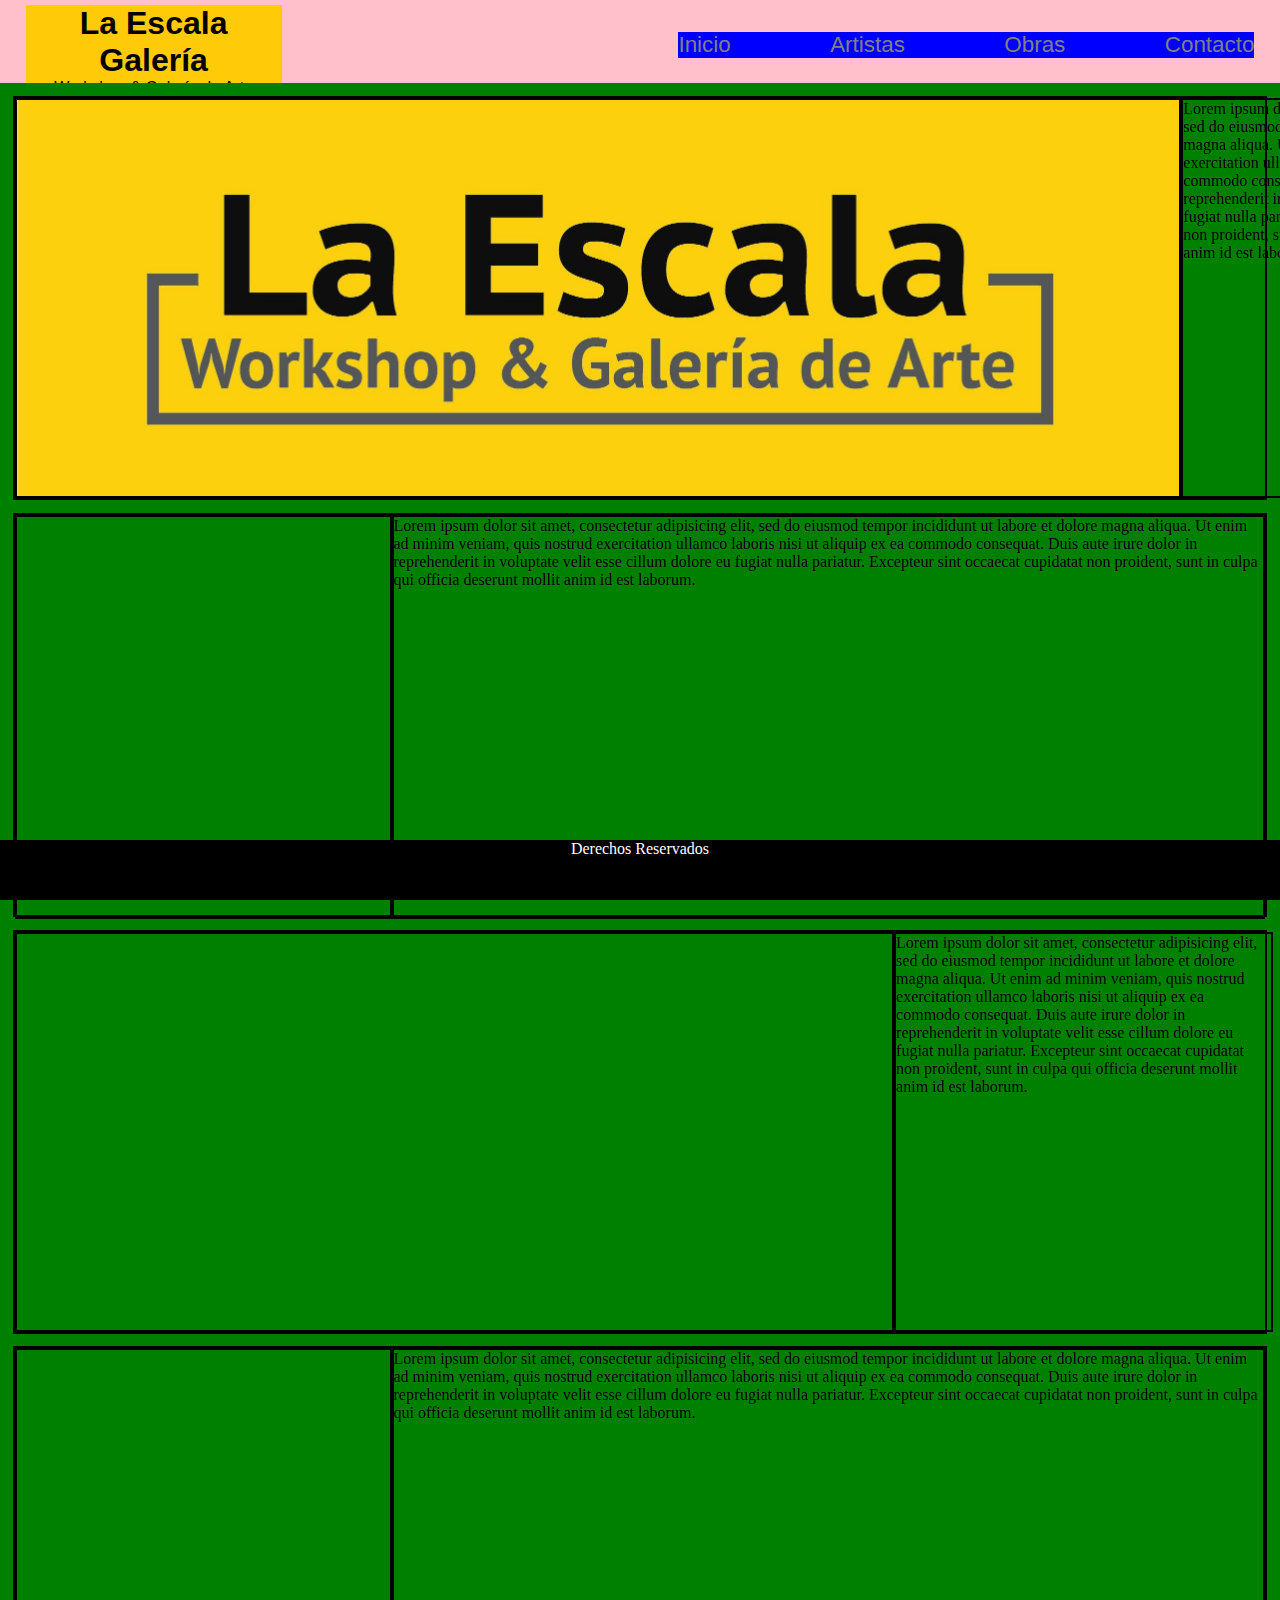
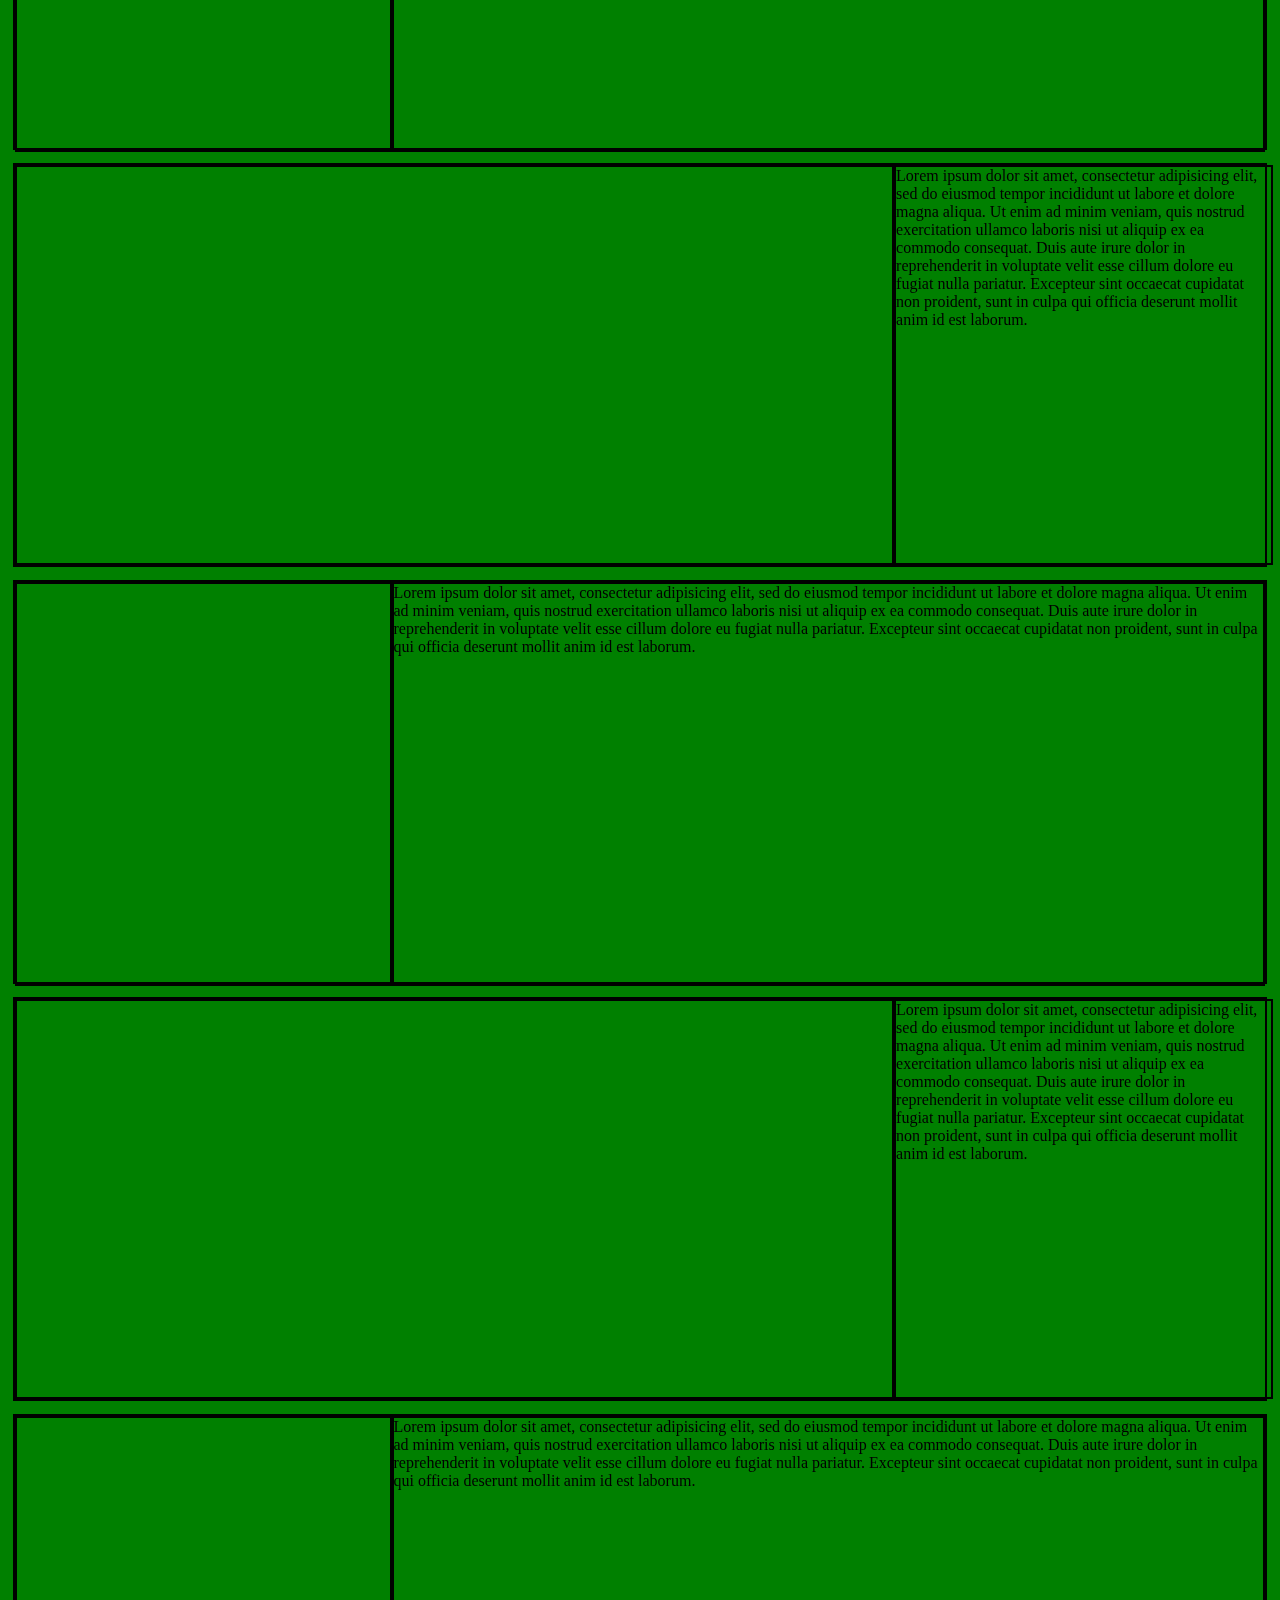
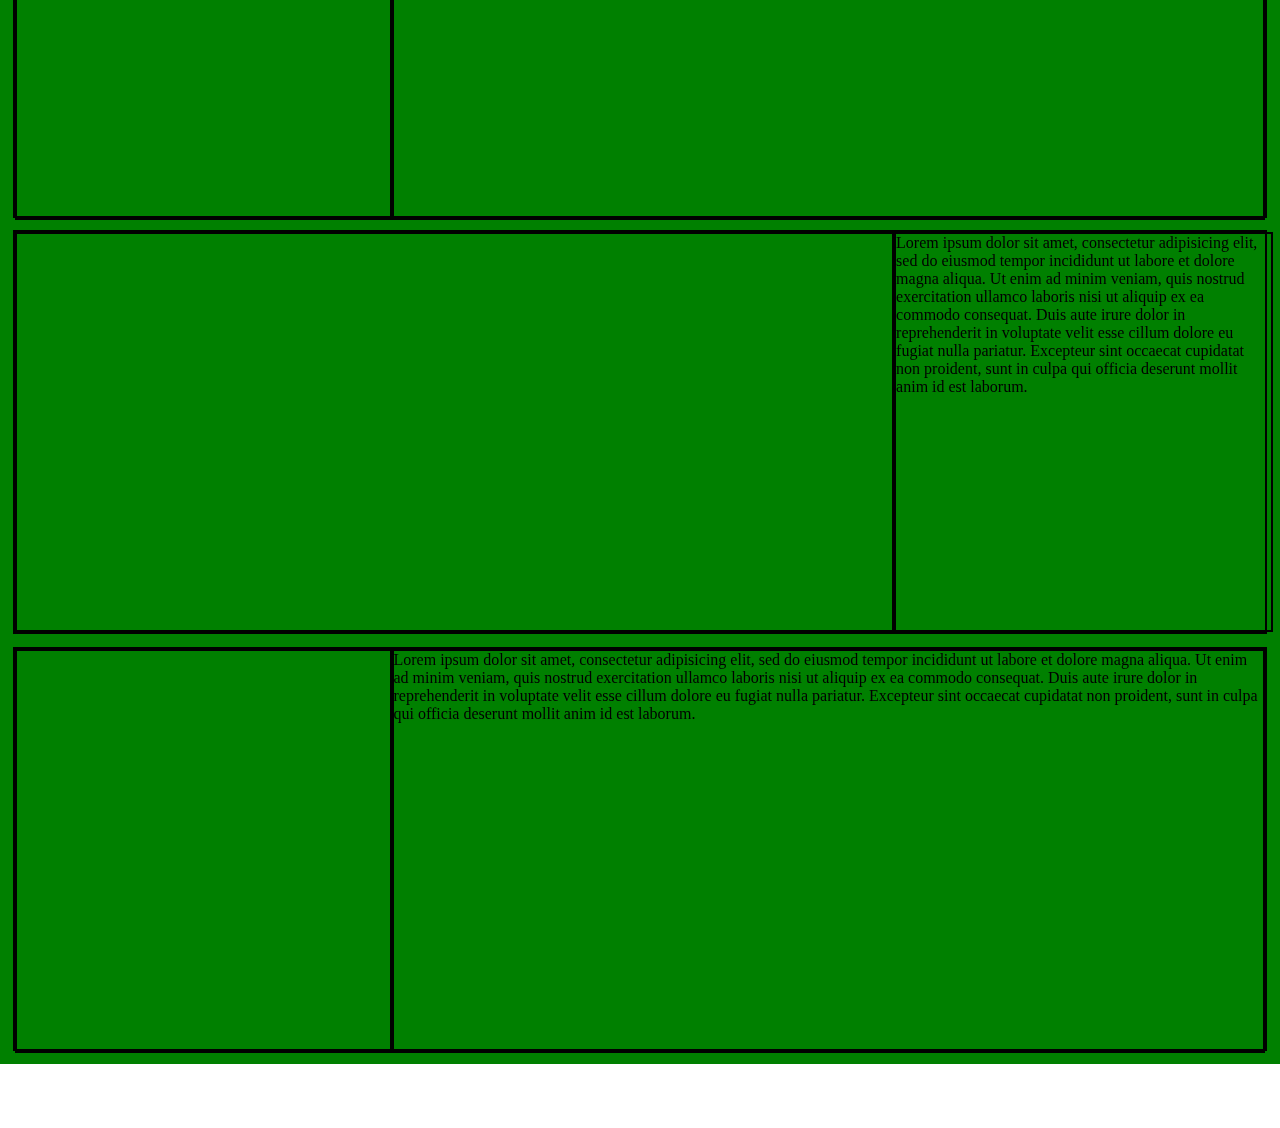
==== La Escala galeria de arte/artistas.html @ 4b953810 "adicionada carpeta comienzo del proyecto" ====
<!DOCTYPE html>
<html lang="en" dir="ltr">
  <head>
    <meta charset="utf-8">
    <title>La Escala- Artistas</title>
    <link rel="stylesheet" href="css/artistas.css">
  </head>
  <body>
    <header>
      <div class="laescala">
        <h1> La Escala<br>
        Galería <br></h1>
        <p>Workshop & Galería de Arte</p>
      </div>
      <div class="paginas">
        <a href="index.html">Inicio</a>
        <a href="artistas.html">Artistas</a>
        <a href="obras.html">Obras</a>
        <a href="contacto.html">Contacto</a>
      </div>
    </header>
    <section>

      <div class="artista1">
        <div class="fotoartista1"=""><img src="../La Escala galeria de arte/img/logo.jpg" alt=""></div>
        <div class="resena1">Lorem ipsum dolor sit amet, consectetur adipisicing elit, sed do eiusmod tempor incididunt ut labore et dolore magna aliqua. Ut enim ad minim veniam, quis nostrud exercitation ullamco laboris nisi ut aliquip ex ea commodo consequat. Duis aute irure dolor in reprehenderit in voluptate velit esse cillum dolore eu fugiat nulla pariatur. Excepteur sint occaecat cupidatat non proident, sunt in culpa qui officia deserunt mollit anim id est laborum.</div>

      </div>
      <div class="artista2">
        <div class="fotoartista2"=""><img src="../img/fotojaime.jpg" alt=""></div>
        <div class="resena2">Lorem ipsum dolor sit amet, consectetur adipisicing elit, sed do eiusmod tempor incididunt ut labore et dolore magna aliqua. Ut enim ad minim veniam, quis nostrud exercitation ullamco laboris nisi ut aliquip ex ea commodo consequat. Duis aute irure dolor in reprehenderit in voluptate velit esse cillum dolore eu fugiat nulla pariatur. Excepteur sint occaecat cupidatat non proident, sunt in culpa qui officia deserunt mollit anim id est laborum.</div>
      </div>
      <div class="artista3">
        <div class="fotoartista3"=""><img src="../img/fotojaime.jpg" alt=""></div>
        <div class="resena3">Lorem ipsum dolor sit amet, consectetur adipisicing elit, sed do eiusmod tempor incididunt ut labore et dolore magna aliqua. Ut enim ad minim veniam, quis nostrud exercitation ullamco laboris nisi ut aliquip ex ea commodo consequat. Duis aute irure dolor in reprehenderit in voluptate velit esse cillum dolore eu fugiat nulla pariatur. Excepteur sint occaecat cupidatat non proident, sunt in culpa qui officia deserunt mollit anim id est laborum.</div>
      </div>
      <div class="artista4">
        <div class="fotoartista4"=""><img src="../img/fotojaime.jpg" alt=""></div>
        <div class="resena4">Lorem ipsum dolor sit amet, consectetur adipisicing elit, sed do eiusmod tempor incididunt ut labore et dolore magna aliqua. Ut enim ad minim veniam, quis nostrud exercitation ullamco laboris nisi ut aliquip ex ea commodo consequat. Duis aute irure dolor in reprehenderit in voluptate velit esse cillum dolore eu fugiat nulla pariatur. Excepteur sint occaecat cupidatat non proident, sunt in culpa qui officia deserunt mollit anim id est laborum.</div>
      </div>
      <div class="artista5">
        <div class="fotoartista5"=""><img src="../img/fotojaime.jpg" alt=""></div>
        <div class="resena5">Lorem ipsum dolor sit amet, consectetur adipisicing elit, sed do eiusmod tempor incididunt ut labore et dolore magna aliqua. Ut enim ad minim veniam, quis nostrud exercitation ullamco laboris nisi ut aliquip ex ea commodo consequat. Duis aute irure dolor in reprehenderit in voluptate velit esse cillum dolore eu fugiat nulla pariatur. Excepteur sint occaecat cupidatat non proident, sunt in culpa qui officia deserunt mollit anim id est laborum.</div>
      </div>
      <div class="artista6">
        <div class="fotoartista6"=""><img src="../img/fotojaime.jpg" alt=""></div>
        <div class="resena6">Lorem ipsum dolor sit amet, consectetur adipisicing elit, sed do eiusmod tempor incididunt ut labore et dolore magna aliqua. Ut enim ad minim veniam, quis nostrud exercitation ullamco laboris nisi ut aliquip ex ea commodo consequat. Duis aute irure dolor in reprehenderit in voluptate velit esse cillum dolore eu fugiat nulla pariatur. Excepteur sint occaecat cupidatat non proident, sunt in culpa qui officia deserunt mollit anim id est laborum.</div>
      </div>
      <div class="artista7">
        <div class="fotoartista7"=""><img src="../img/fotojaime.jpg" alt=""></div>
        <div class="resena7">Lorem ipsum dolor sit amet, consectetur adipisicing elit, sed do eiusmod tempor incididunt ut labore et dolore magna aliqua. Ut enim ad minim veniam, quis nostrud exercitation ullamco laboris nisi ut aliquip ex ea commodo consequat. Duis aute irure dolor in reprehenderit in voluptate velit esse cillum dolore eu fugiat nulla pariatur. Excepteur sint occaecat cupidatat non proident, sunt in culpa qui officia deserunt mollit anim id est laborum.</div>
      </div>
      <div class="artista8">
        <div class="fotoartista8"=""><img src="../img/fotojaime.jpg" alt=""></div>
        <div class="resena8">Lorem ipsum dolor sit amet, consectetur adipisicing elit, sed do eiusmod tempor incididunt ut labore et dolore magna aliqua. Ut enim ad minim veniam, quis nostrud exercitation ullamco laboris nisi ut aliquip ex ea commodo consequat. Duis aute irure dolor in reprehenderit in voluptate velit esse cillum dolore eu fugiat nulla pariatur. Excepteur sint occaecat cupidatat non proident, sunt in culpa qui officia deserunt mollit anim id est laborum.</div>
      </div>
      <div class="artista9">
        <div class="fotoartista9"=""><img src="../img/fotojaime.jpg" alt=""></div>
        <div class="resena9">Lorem ipsum dolor sit amet, consectetur adipisicing elit, sed do eiusmod tempor incididunt ut labore et dolore magna aliqua. Ut enim ad minim veniam, quis nostrud exercitation ullamco laboris nisi ut aliquip ex ea commodo consequat. Duis aute irure dolor in reprehenderit in voluptate velit esse cillum dolore eu fugiat nulla pariatur. Excepteur sint occaecat cupidatat non proident, sunt in culpa qui officia deserunt mollit anim id est laborum.</div>
      </div>
      <div class="artista10">
        <div class="fotoartista10"=""><img src="../img/fotojaime.jpg" alt=""></div>
        <div class="resena10">Lorem ipsum dolor sit amet, consectetur adipisicing elit, sed do eiusmod tempor incididunt ut labore et dolore magna aliqua. Ut enim ad minim veniam, quis nostrud exercitation ullamco laboris nisi ut aliquip ex ea commodo consequat. Duis aute irure dolor in reprehenderit in voluptate velit esse cillum dolore eu fugiat nulla pariatur. Excepteur sint occaecat cupidatat non proident, sunt in culpa qui officia deserunt mollit anim id est laborum.</div>
      </div>

    </section>
    <footer>Derechos Reservados</footer>

  </body>
</html>
---- La Escala galeria de arte/css/artistas.css ----
*{
  margin: 0;
}
body{
  height: 100%;
  width: 100%;
  display: block;
  position: relative;

  display: flex;
  flex: 0 1 100%;
}
header{
  background: pink;
  position: fixed;
  top: 0;
  left: 0;
  width: 100%;
  height: 12%;
  display: flex;
}
.laescala{
font-family: helvetica;
position: absolute;
display: flex;
flex-direction: column;
width: 20%;
top: 5%;
left: 2%;
text-align: center;
justify-content: center;
background-color: #FFCA08;
}
.paginas{
font-family: helvetica;
width: 45%;
position: absolute;
right: 2%;
top: 30%;
display: flex;
margin: auto;
background-color: blue;
justify-content: space-between;

}
.paginas a{
  text-decoration:none;
  color: grey;
  font-size: 140%;
  display: flex;
}
section{
  margin-top: 6.5%;
  margin-bottom: 5%;
  background: green;
  height: 100%;
  width: 100%;
  position: relative;
}
.artista1, .artista3, .artista5, .artista7, .artista9,{
  display: flex;
  height: 100%;
  flex-direction: column;

}
.artista1 .fotoartista1,.artista3 .fotoartista3,.artista5 .fotoartista5,.artista7 .fotoartista7,.artista9 .fotoartista9{
  height: 99%;
  display: flex;
  margin: 0px;
  justify-content: center;
  position: relative;
  flex: 0 0 70%;

}
.artista1 .resena1,.artista3 .resena3,.artista5 .resena5,.artista7 .resena7,.artista9 .resena9{
  flex-basis: 30%;
  height: 99%;
  display: flex;
  margin: 0;
  justify-content: center;
  flex: 0 0 30%;
}
.artista2, .artista4, .artista6, .artista8, .artista10,{
  display: flex;
  width: 97.5%;
}
.artista2 .fotoartista2,.artista4 .fotoartista4,.artista6 .fotoartista6,.artista8 .fotoartista8,.artista10 .fotoartista10{
  flex-basis: 30%;
  display: flex;
  margin: 0px;
}
.artista2 .resena2,.artista4 .resena4,.artista6 .resena6,.artista8 .resena8,.artista10 .resena10{
  flex-basis: 70%;
  display: flex;
  margin: 0;
}
section div{
  display: flex;
  flex-basis: 0%;
  margin: 1%;
  flex-shrink: 1;
  height: 400px;
  border: 2px solid black;
}
.fotoartista1 img{
  height: 100%;
  flex-direction: column;
  display: flex;

}

footer{
	background-color: black;
	position: fixed;
	bottom: 0;
	display: inline-block;
	text-align: center;
	width: 100%;
	height: 60px;
	color: white;
}
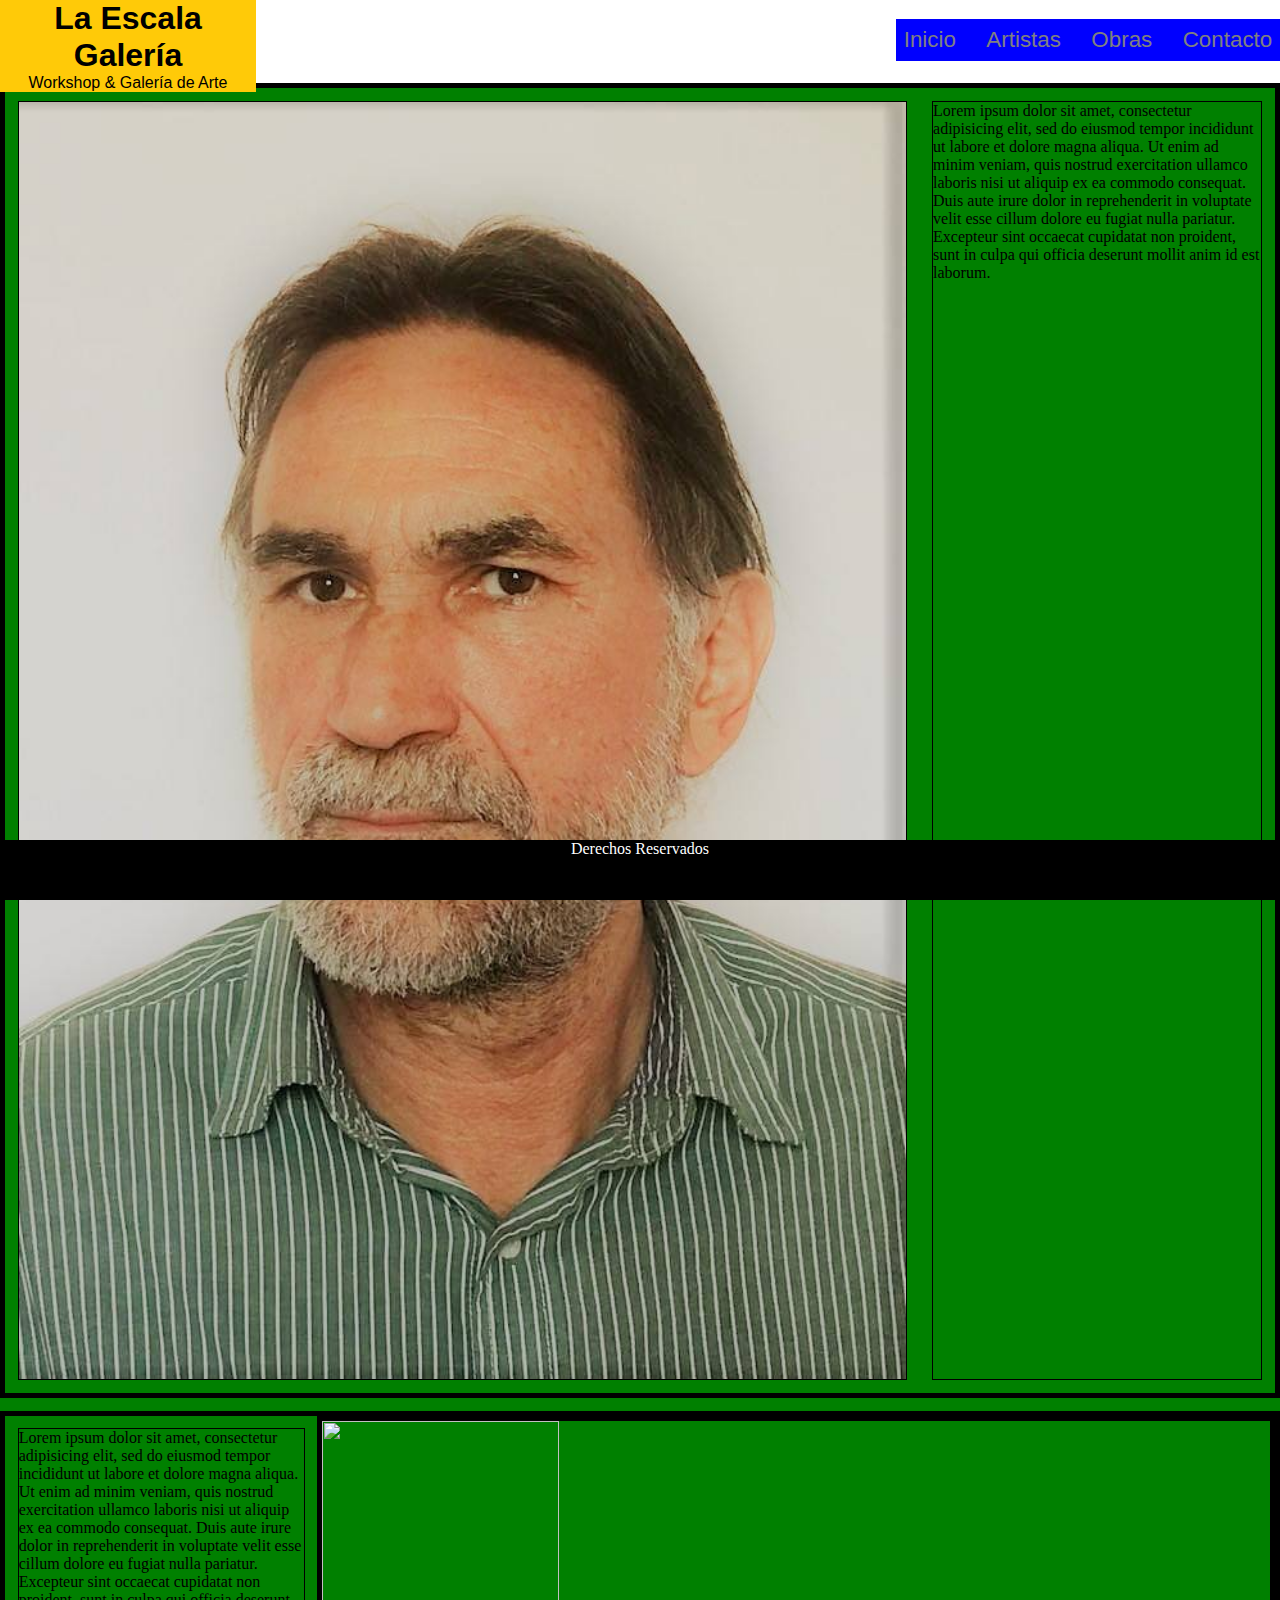
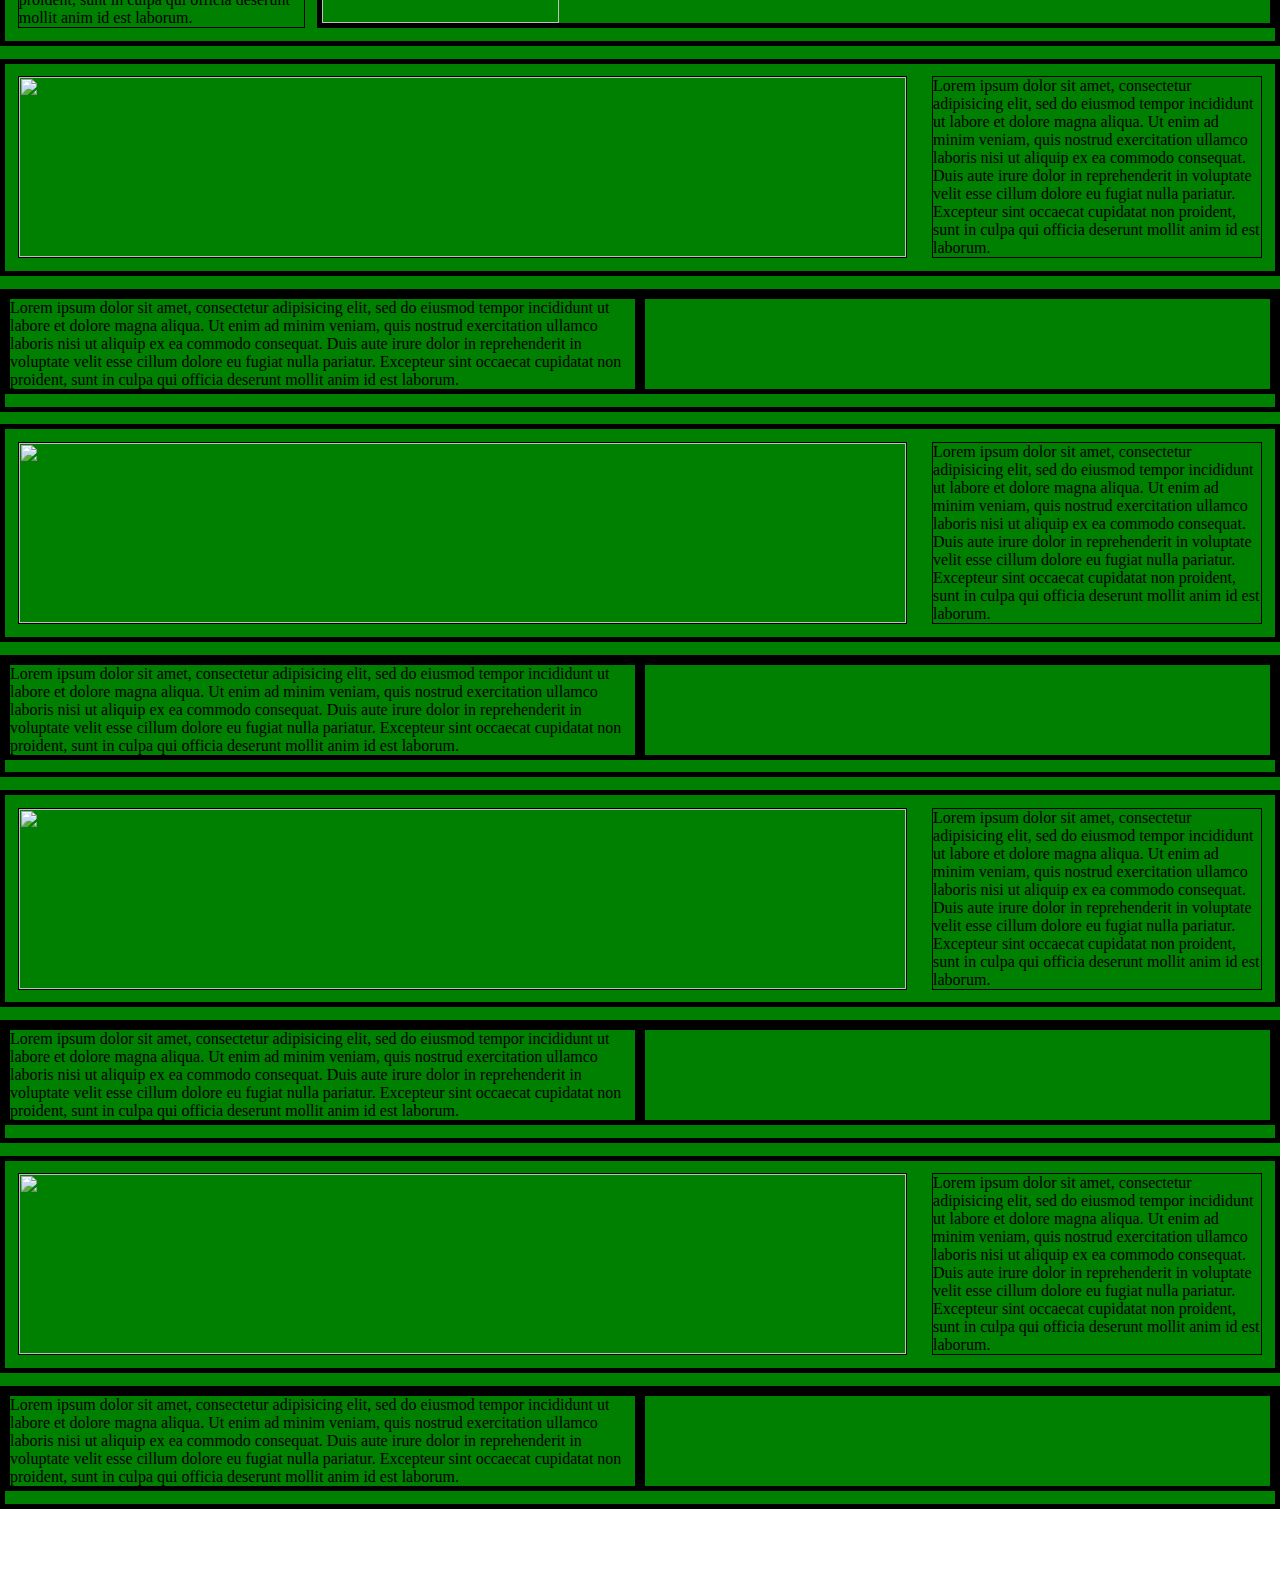
==== commit fcfc0c80: "avance, creación página artistas, falta configurar imágenes para que no hagan crecer el contenedor." ====
--- a/La Escala galeria de arte/artistas.html
+++ b/La Escala galeria de arte/artistas.html
@@ -22,46 +22,46 @@
     <section>
 
       <div class="artista1">
-        <div class="fotoartista1"=""><img src="../La Escala galeria de arte/img/logo.jpg" alt=""></div>
+        <div class="fotoartista1"=""><img src="../La Escala galeria de arte/img/fotojaime.jpg" alt=""></div>
         <div class="resena1">Lorem ipsum dolor sit amet, consectetur adipisicing elit, sed do eiusmod tempor incididunt ut labore et dolore magna aliqua. Ut enim ad minim veniam, quis nostrud exercitation ullamco laboris nisi ut aliquip ex ea commodo consequat. Duis aute irure dolor in reprehenderit in voluptate velit esse cillum dolore eu fugiat nulla pariatur. Excepteur sint occaecat cupidatat non proident, sunt in culpa qui officia deserunt mollit anim id est laborum.</div>
-
       </div>
       <div class="artista2">
+        <div class="resena2">Lorem ipsum dolor sit amet, consectetur adipisicing elit, sed do eiusmod tempor incididunt ut labore et dolore magna aliqua. Ut enim ad minim veniam, quis nostrud exercitation ullamco laboris nisi ut aliquip ex ea commodo consequat. Duis aute irure dolor in reprehenderit in voluptate velit esse cillum dolore eu fugiat nulla pariatur. Excepteur sint occaecat cupidatat non proident, sunt in culpa qui officia deserunt mollit anim id est laborum.</div>
         <div class="fotoartista2"=""><img src="../img/fotojaime.jpg" alt=""></div>
-        <div class="resena2">Lorem ipsum dolor sit amet, consectetur adipisicing elit, sed do eiusmod tempor incididunt ut labore et dolore magna aliqua. Ut enim ad minim veniam, quis nostrud exercitation ullamco laboris nisi ut aliquip ex ea commodo consequat. Duis aute irure dolor in reprehenderit in voluptate velit esse cillum dolore eu fugiat nulla pariatur. Excepteur sint occaecat cupidatat non proident, sunt in culpa qui officia deserunt mollit anim id est laborum.</div>
       </div>
       <div class="artista3">
         <div class="fotoartista3"=""><img src="../img/fotojaime.jpg" alt=""></div>
         <div class="resena3">Lorem ipsum dolor sit amet, consectetur adipisicing elit, sed do eiusmod tempor incididunt ut labore et dolore magna aliqua. Ut enim ad minim veniam, quis nostrud exercitation ullamco laboris nisi ut aliquip ex ea commodo consequat. Duis aute irure dolor in reprehenderit in voluptate velit esse cillum dolore eu fugiat nulla pariatur. Excepteur sint occaecat cupidatat non proident, sunt in culpa qui officia deserunt mollit anim id est laborum.</div>
       </div>
       <div class="artista4">
-        <div class="fotoartista4"=""><img src="../img/fotojaime.jpg" alt=""></div>
-        <div class="resena4">Lorem ipsum dolor sit amet, consectetur adipisicing elit, sed do eiusmod tempor incididunt ut labore et dolore magna aliqua. Ut enim ad minim veniam, quis nostrud exercitation ullamco laboris nisi ut aliquip ex ea commodo consequat. Duis aute irure dolor in reprehenderit in voluptate velit esse cillum dolore eu fugiat nulla pariatur. Excepteur sint occaecat cupidatat non proident, sunt in culpa qui officia deserunt mollit anim id est laborum.</div>
+        <div class="resena2">Lorem ipsum dolor sit amet, consectetur adipisicing elit, sed do eiusmod tempor incididunt ut labore et dolore magna aliqua. Ut enim ad minim veniam, quis nostrud exercitation ullamco laboris nisi ut aliquip ex ea commodo consequat. Duis aute irure dolor in reprehenderit in voluptate velit esse cillum dolore eu fugiat nulla pariatur. Excepteur sint occaecat cupidatat non proident, sunt in culpa qui officia deserunt mollit anim id est laborum.</div>
+        <div class="fotoartista2"=""><img src="../img/fotojaime.jpg" alt=""></div>
       </div>
       <div class="artista5">
         <div class="fotoartista5"=""><img src="../img/fotojaime.jpg" alt=""></div>
         <div class="resena5">Lorem ipsum dolor sit amet, consectetur adipisicing elit, sed do eiusmod tempor incididunt ut labore et dolore magna aliqua. Ut enim ad minim veniam, quis nostrud exercitation ullamco laboris nisi ut aliquip ex ea commodo consequat. Duis aute irure dolor in reprehenderit in voluptate velit esse cillum dolore eu fugiat nulla pariatur. Excepteur sint occaecat cupidatat non proident, sunt in culpa qui officia deserunt mollit anim id est laborum.</div>
       </div>
       <div class="artista6">
-        <div class="fotoartista6"=""><img src="../img/fotojaime.jpg" alt=""></div>
-        <div class="resena6">Lorem ipsum dolor sit amet, consectetur adipisicing elit, sed do eiusmod tempor incididunt ut labore et dolore magna aliqua. Ut enim ad minim veniam, quis nostrud exercitation ullamco laboris nisi ut aliquip ex ea commodo consequat. Duis aute irure dolor in reprehenderit in voluptate velit esse cillum dolore eu fugiat nulla pariatur. Excepteur sint occaecat cupidatat non proident, sunt in culpa qui officia deserunt mollit anim id est laborum.</div>
+        <div class="resena2">Lorem ipsum dolor sit amet, consectetur adipisicing elit, sed do eiusmod tempor incididunt ut labore et dolore magna aliqua. Ut enim ad minim veniam, quis nostrud exercitation ullamco laboris nisi ut aliquip ex ea commodo consequat. Duis aute irure dolor in reprehenderit in voluptate velit esse cillum dolore eu fugiat nulla pariatur. Excepteur sint occaecat cupidatat non proident, sunt in culpa qui officia deserunt mollit anim id est laborum.</div>
+        <div class="fotoartista2"=""><img src="../img/fotojaime.jpg" alt=""></div>
       </div>
       <div class="artista7">
         <div class="fotoartista7"=""><img src="../img/fotojaime.jpg" alt=""></div>
         <div class="resena7">Lorem ipsum dolor sit amet, consectetur adipisicing elit, sed do eiusmod tempor incididunt ut labore et dolore magna aliqua. Ut enim ad minim veniam, quis nostrud exercitation ullamco laboris nisi ut aliquip ex ea commodo consequat. Duis aute irure dolor in reprehenderit in voluptate velit esse cillum dolore eu fugiat nulla pariatur. Excepteur sint occaecat cupidatat non proident, sunt in culpa qui officia deserunt mollit anim id est laborum.</div>
       </div>
       <div class="artista8">
-        <div class="fotoartista8"=""><img src="../img/fotojaime.jpg" alt=""></div>
-        <div class="resena8">Lorem ipsum dolor sit amet, consectetur adipisicing elit, sed do eiusmod tempor incididunt ut labore et dolore magna aliqua. Ut enim ad minim veniam, quis nostrud exercitation ullamco laboris nisi ut aliquip ex ea commodo consequat. Duis aute irure dolor in reprehenderit in voluptate velit esse cillum dolore eu fugiat nulla pariatur. Excepteur sint occaecat cupidatat non proident, sunt in culpa qui officia deserunt mollit anim id est laborum.</div>
+        <div class="resena2">Lorem ipsum dolor sit amet, consectetur adipisicing elit, sed do eiusmod tempor incididunt ut labore et dolore magna aliqua. Ut enim ad minim veniam, quis nostrud exercitation ullamco laboris nisi ut aliquip ex ea commodo consequat. Duis aute irure dolor in reprehenderit in voluptate velit esse cillum dolore eu fugiat nulla pariatur. Excepteur sint occaecat cupidatat non proident, sunt in culpa qui officia deserunt mollit anim id est laborum.</div>
+        <div class="fotoartista2"=""><img src="../img/fotojaime.jpg" alt=""></div>
       </div>
       <div class="artista9">
         <div class="fotoartista9"=""><img src="../img/fotojaime.jpg" alt=""></div>
         <div class="resena9">Lorem ipsum dolor sit amet, consectetur adipisicing elit, sed do eiusmod tempor incididunt ut labore et dolore magna aliqua. Ut enim ad minim veniam, quis nostrud exercitation ullamco laboris nisi ut aliquip ex ea commodo consequat. Duis aute irure dolor in reprehenderit in voluptate velit esse cillum dolore eu fugiat nulla pariatur. Excepteur sint occaecat cupidatat non proident, sunt in culpa qui officia deserunt mollit anim id est laborum.</div>
       </div>
       <div class="artista10">
-        <div class="fotoartista10"=""><img src="../img/fotojaime.jpg" alt=""></div>
-        <div class="resena10">Lorem ipsum dolor sit amet, consectetur adipisicing elit, sed do eiusmod tempor incididunt ut labore et dolore magna aliqua. Ut enim ad minim veniam, quis nostrud exercitation ullamco laboris nisi ut aliquip ex ea commodo consequat. Duis aute irure dolor in reprehenderit in voluptate velit esse cillum dolore eu fugiat nulla pariatur. Excepteur sint occaecat cupidatat non proident, sunt in culpa qui officia deserunt mollit anim id est laborum.</div>
+        <div class="resena2">Lorem ipsum dolor sit amet, consectetur adipisicing elit, sed do eiusmod tempor incididunt ut labore et dolore magna aliqua. Ut enim ad minim veniam, quis nostrud exercitation ullamco laboris nisi ut aliquip ex ea commodo consequat. Duis aute irure dolor in reprehenderit in voluptate velit esse cillum dolore eu fugiat nulla pariatur. Excepteur sint occaecat cupidatat non proident, sunt in culpa qui officia deserunt mollit anim id est laborum.</div>
+        <div class="fotoartista2"=""><img src="../img/fotojaime.jpg" alt=""></div>
       </div>
+
 
     </section>
     <footer>Derechos Reservados</footer>
--- a/La Escala galeria de arte/css/artistas.css
+++ b/La Escala galeria de arte/css/artistas.css
@@ -2,111 +2,94 @@
   margin: 0;
 }
 body{
+  width: 100%;
   height: 100%;
-  width: 100%;
-  display: block;
-  position: relative;
-
-  display: flex;
-  flex: 0 1 100%;
 }
 header{
-  background: pink;
-  position: fixed;
-  top: 0;
-  left: 0;
-  width: 100%;
-  height: 12%;
-  display: flex;
+
+
 }
 .laescala{
 font-family: helvetica;
-position: absolute;
-display: flex;
 flex-direction: column;
 width: 20%;
-top: 5%;
-left: 2%;
+top: 0%;
+left: 0%;
+position: fixed;
 text-align: center;
 justify-content: center;
 background-color: #FFCA08;
 }
 .paginas{
 font-family: helvetica;
-width: 45%;
-position: absolute;
-right: 2%;
-top: 30%;
 display: flex;
-margin: auto;
+width: 30%;
+top: 0%;
+right: 0%;
+position: fixed;
+justify-content: space-between;
 background-color: blue;
-justify-content: space-between;
-
+margin-top: 1.5%;
 }
 .paginas a{
   text-decoration:none;
   color: grey;
   font-size: 140%;
-  display: flex;
+  padding: 2%;
 }
 section{
   margin-top: 6.5%;
   margin-bottom: 5%;
   background: green;
+  width: 100%;
   height: 100%;
-  width: 100%;
-  position: relative;
-}
-.artista1, .artista3, .artista5, .artista7, .artista9,{
-  display: flex;
-  height: 100%;
-  flex-direction: column;
-
-}
-.artista1 .fotoartista1,.artista3 .fotoartista3,.artista5 .fotoartista5,.artista7 .fotoartista7,.artista9 .fotoartista9{
-  height: 99%;
-  display: flex;
-  margin: 0px;
-  justify-content: center;
-  position: relative;
-  flex: 0 0 70%;
-
-}
-.artista1 .resena1,.artista3 .resena3,.artista5 .resena5,.artista7 .resena7,.artista9 .resena9{
-  flex-basis: 30%;
-  height: 99%;
-  display: flex;
-  margin: 0;
-  justify-content: center;
-  flex: 0 0 30%;
-}
-.artista2, .artista4, .artista6, .artista8, .artista10,{
-  display: flex;
-  width: 97.5%;
-}
-.artista2 .fotoartista2,.artista4 .fotoartista4,.artista6 .fotoartista6,.artista8 .fotoartista8,.artista10 .fotoartista10{
-  flex-basis: 30%;
-  display: flex;
-  margin: 0px;
-}
-.artista2 .resena2,.artista4 .resena4,.artista6 .resena6,.artista8 .resena8,.artista10 .resena10{
-  flex-basis: 70%;
-  display: flex;
-  margin: 0;
 }
 section div{
   display: flex;
-  flex-basis: 0%;
+  margin-bottom: 1%;
+  flex: 0 1 100%;
+  border: 5px solid black;
+  box-sizing: border-box;
+}
+
+.artista1 .fotoartista1,.artista3 .fotoartista3,.artista5 .fotoartista5,.artista7 .fotoartista7,.artista9 .fotoartista9 {
+  flex: 0 0 70%;
   margin: 1%;
+  display: flex;
+  justify-content: center;
+  border: 1px solid black;
+}
+.artista1 .fotoartista1 img,.artista3 .fotoartista3 img,.artista5 .fotoartista5 img,.artista7 .fotoartista7 img,.artista9 .fotoartista9 img{
+  width: 100%;
+  height: 100%;
+}
+.artista1 .resena1,.artista3 .resena3,.artista5 .resena5,.artista7 .resena7,.artista9 .resena9{
+  flex: 0 0 30%;
+  justify-content: center;
+  margin: 1%;
+  display: flex;
   flex-shrink: 1;
-  height: 400px;
-  border: 2px solid black;
+  border: 1px solid black;
 }
-.fotoartista1 img{
+
+.artista .fotoartista2,.artista4 .fotoartista4,.artista6 .fotoartista6,.artista8 .fotoartista8,.artista10 .fotoartista10 {
+  flex: 0 0 70%;
+  margin: 1%;
+  display: flex;
+  justify-content: center;
+  border: 1px solid black;
+}
+.artista2 .fotoartista2 img,.artista4 .fotoartista4 img,.artista6 .fotoartista6 img,.artista8 .fotoartista8 img,.artista10 .fotoartista10 img{
+  width: 50%;
   height: 100%;
-  flex-direction: column;
+}
+.artista2 .resena2,.artista4 .resena4,.artista6 .resena6,.artista8 .resena8,.artista10 .resena10{
+  flex: 0 0 30%;
+  justify-content: center;
+  margin: 1%;
   display: flex;
-
+  flex-shrink: 1;
+  border: 1px solid black;
 }
 
 footer{
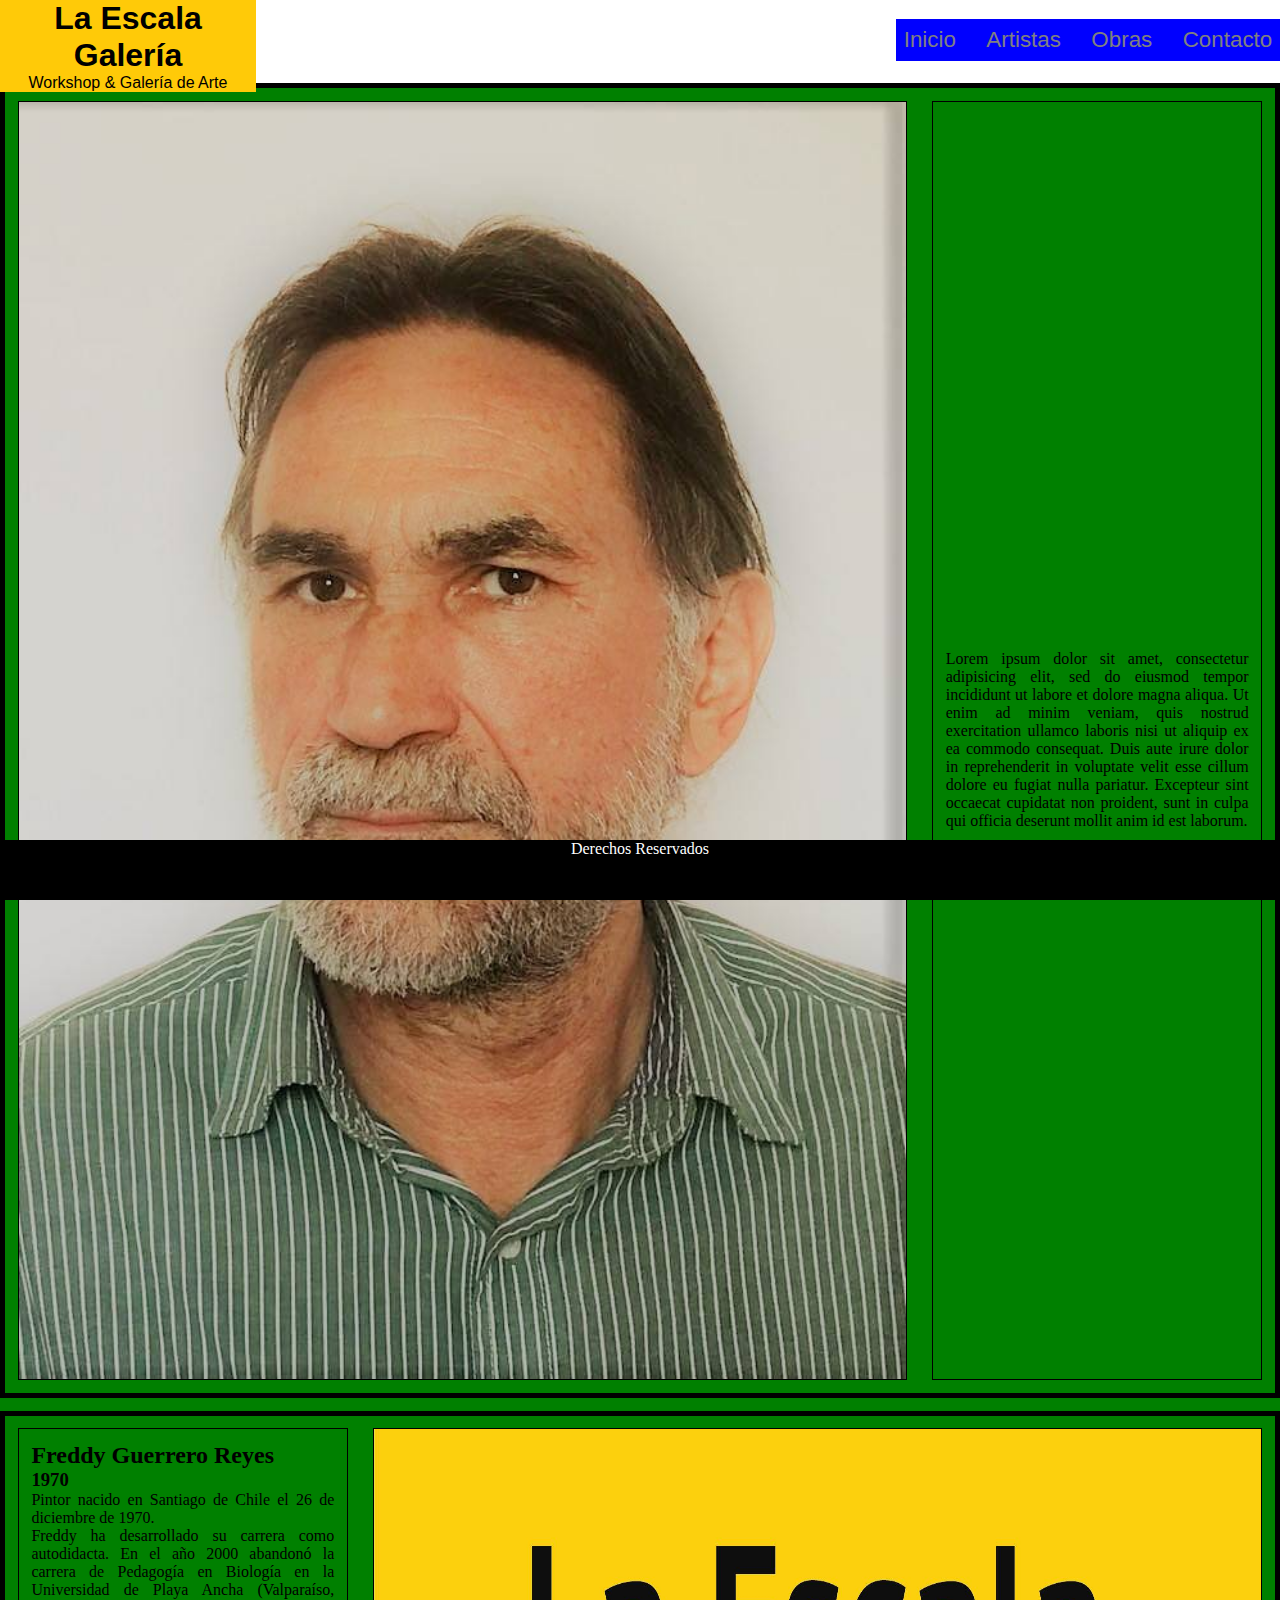
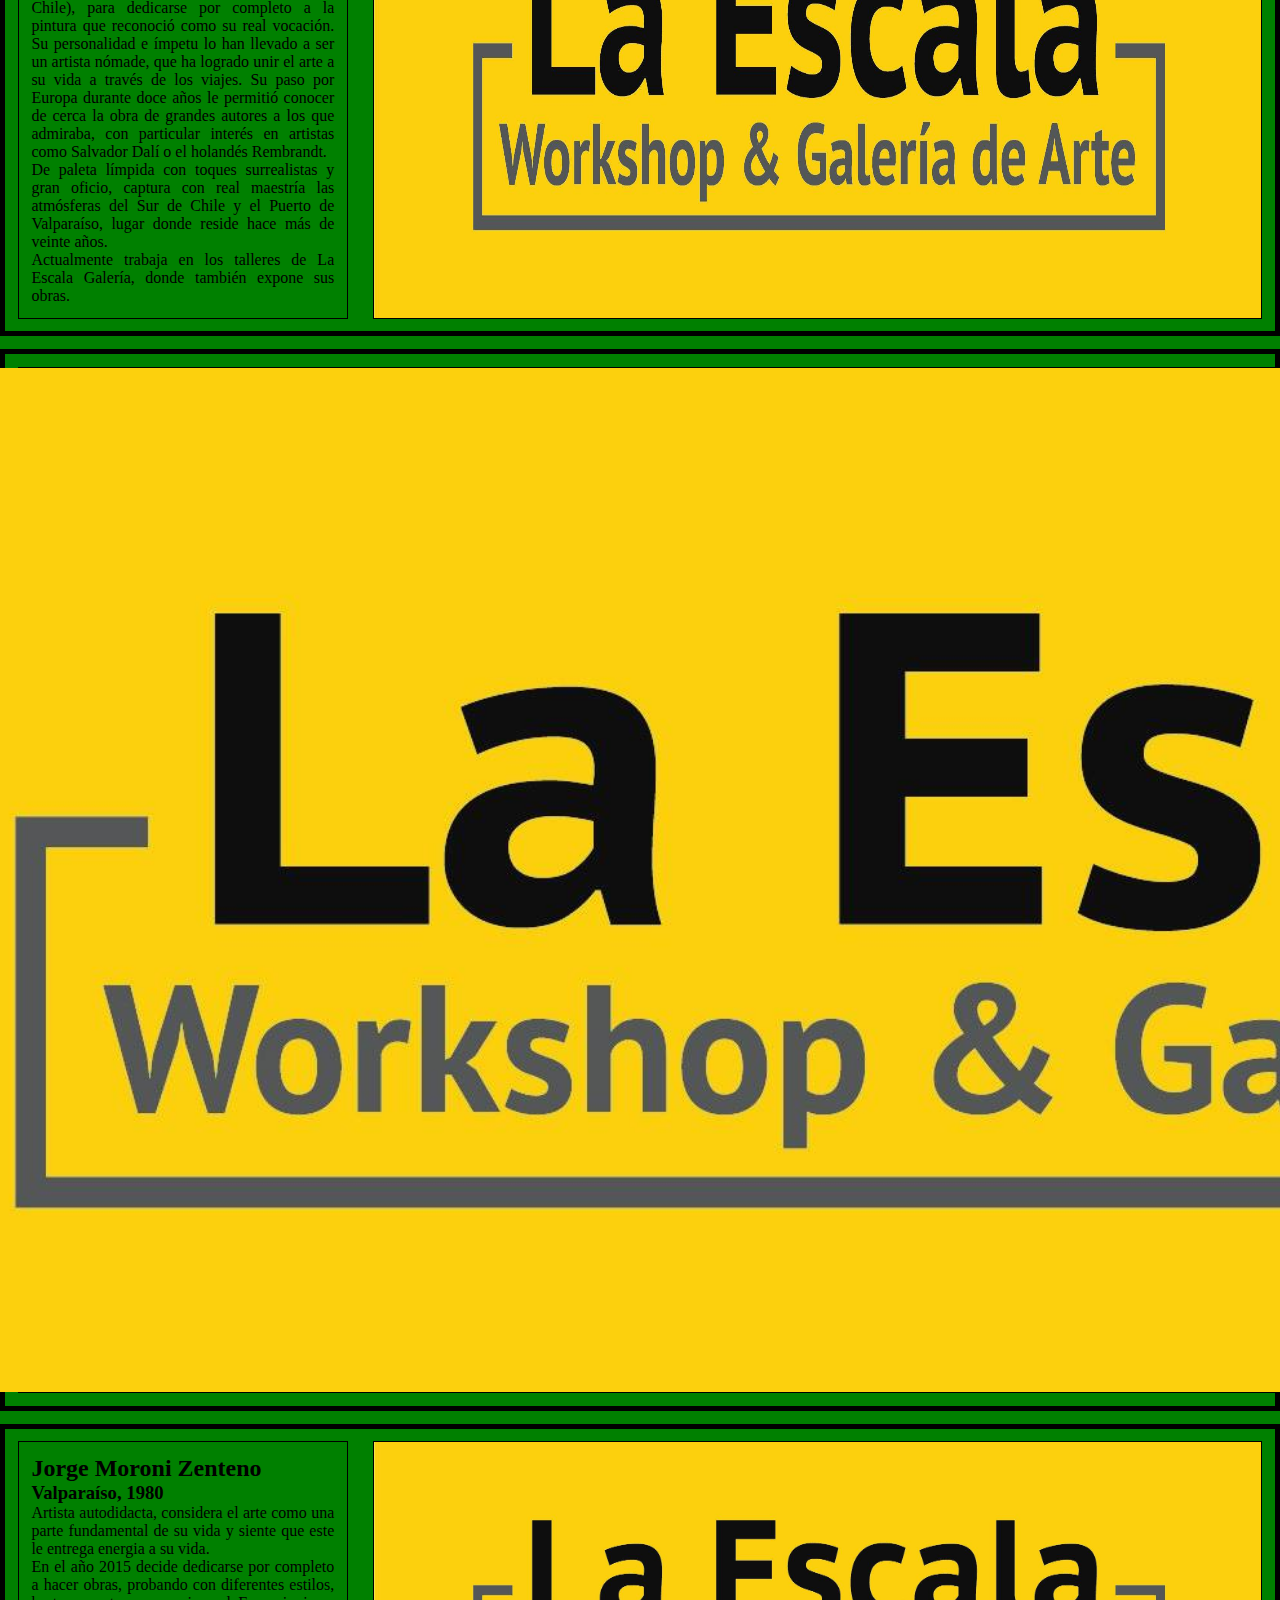
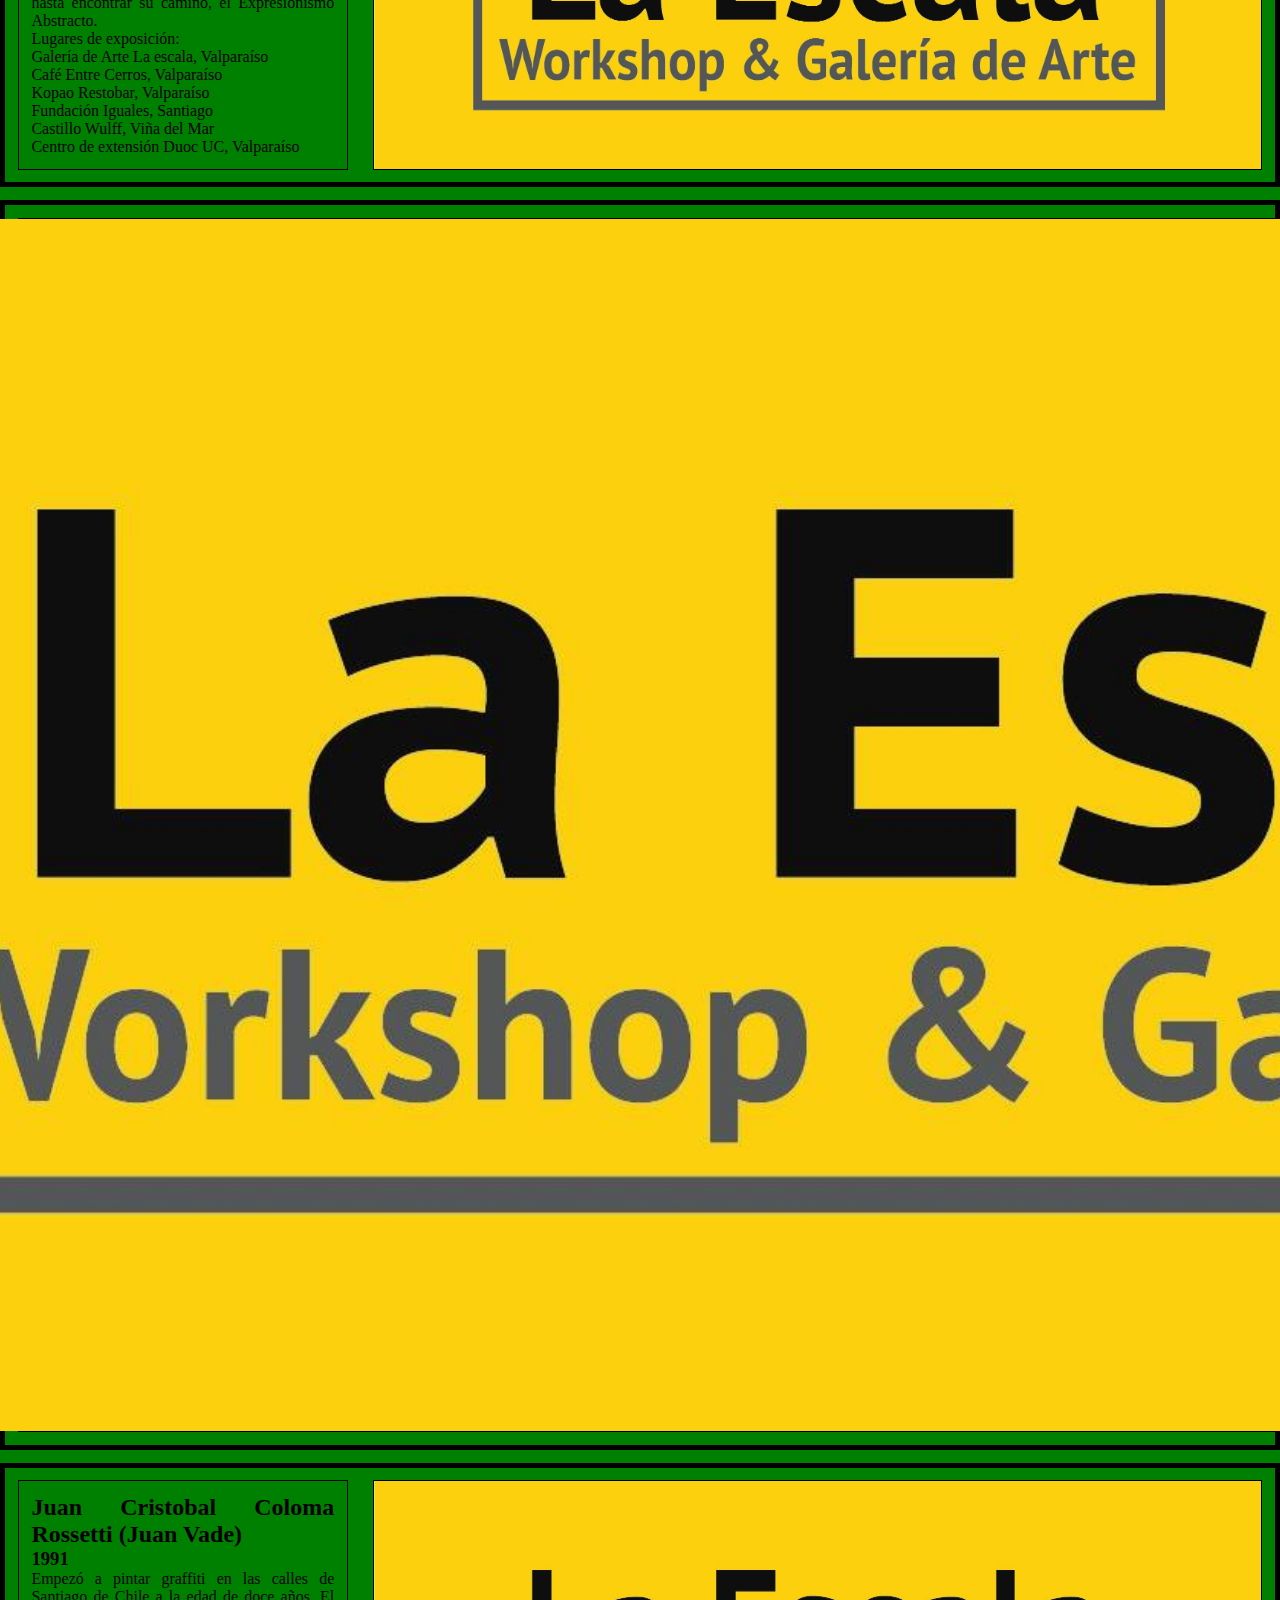
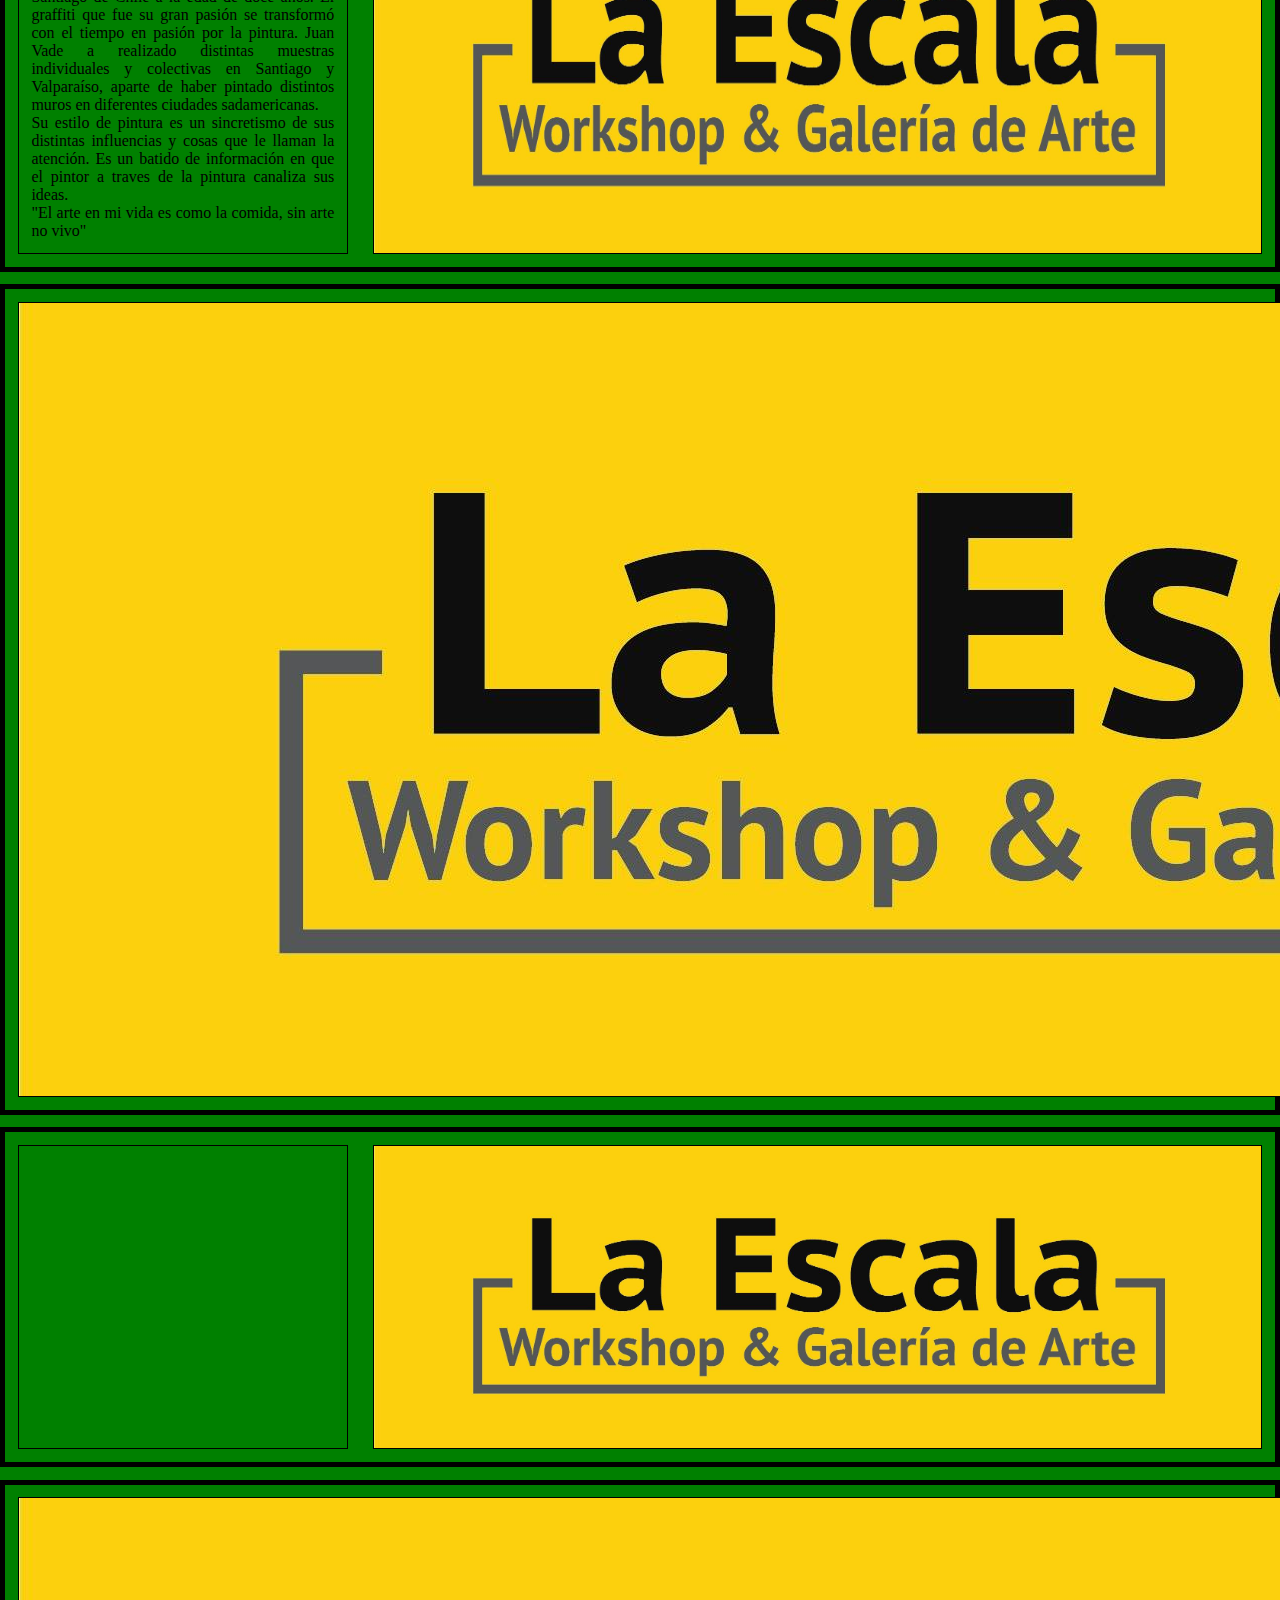
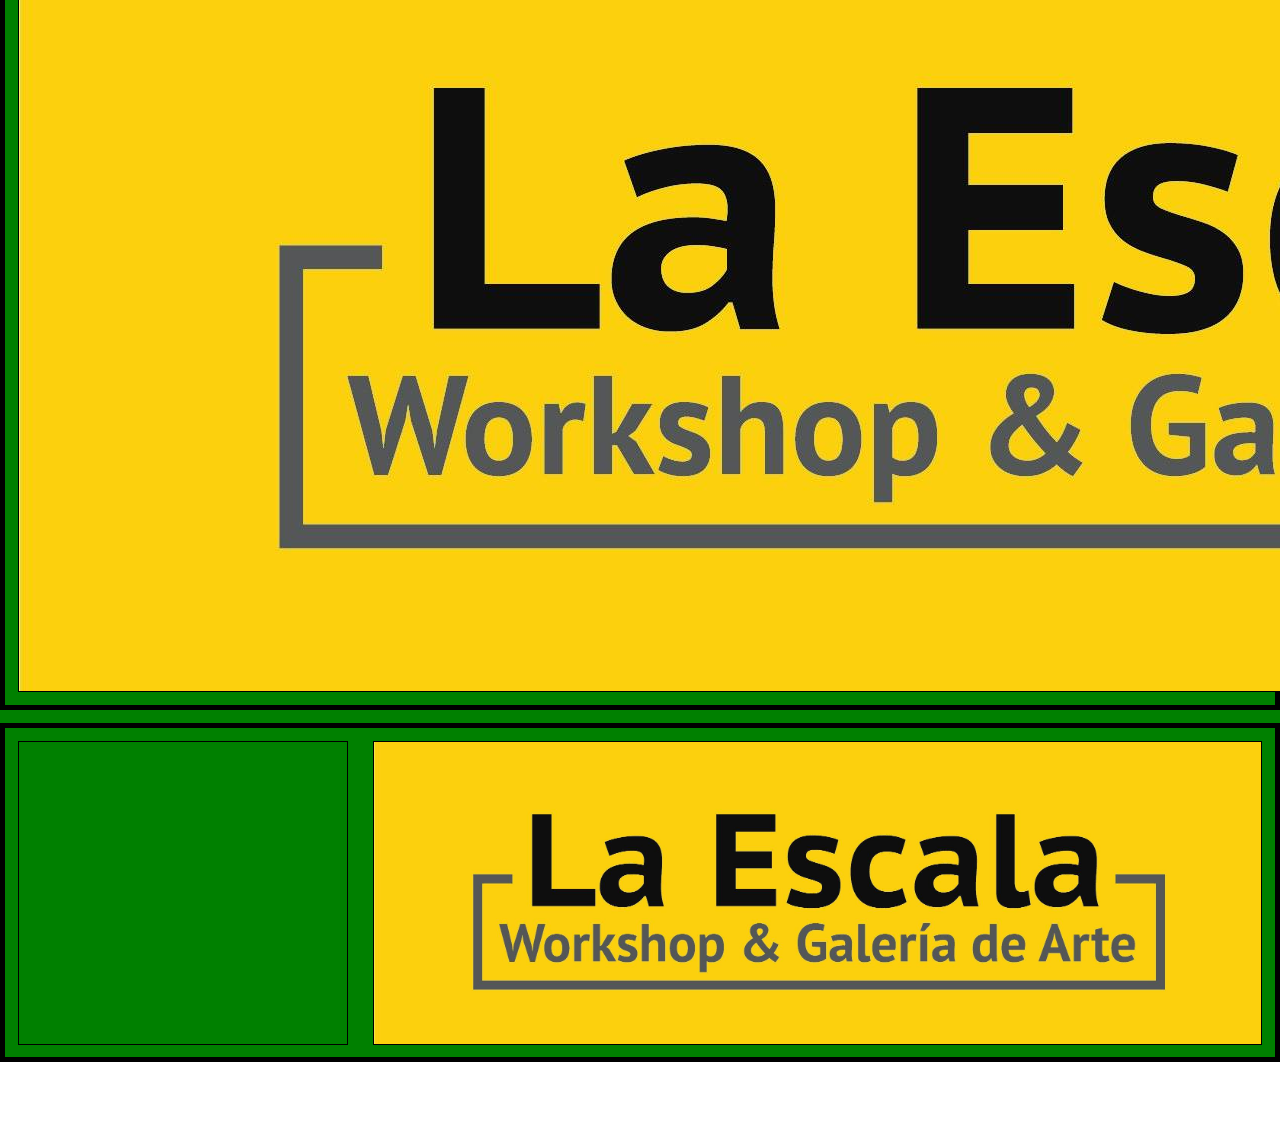
==== commit 20525d89: "avance" ====
--- a/La Escala galeria de arte/artistas.html
+++ b/La Escala galeria de arte/artistas.html
@@ -26,40 +26,124 @@
         <div class="resena1">Lorem ipsum dolor sit amet, consectetur adipisicing elit, sed do eiusmod tempor incididunt ut labore et dolore magna aliqua. Ut enim ad minim veniam, quis nostrud exercitation ullamco laboris nisi ut aliquip ex ea commodo consequat. Duis aute irure dolor in reprehenderit in voluptate velit esse cillum dolore eu fugiat nulla pariatur. Excepteur sint occaecat cupidatat non proident, sunt in culpa qui officia deserunt mollit anim id est laborum.</div>
       </div>
       <div class="artista2">
-        <div class="resena2">Lorem ipsum dolor sit amet, consectetur adipisicing elit, sed do eiusmod tempor incididunt ut labore et dolore magna aliqua. Ut enim ad minim veniam, quis nostrud exercitation ullamco laboris nisi ut aliquip ex ea commodo consequat. Duis aute irure dolor in reprehenderit in voluptate velit esse cillum dolore eu fugiat nulla pariatur. Excepteur sint occaecat cupidatat non proident, sunt in culpa qui officia deserunt mollit anim id est laborum.</div>
-        <div class="fotoartista2"=""><img src="../img/fotojaime.jpg" alt=""></div>
+        <div class="resena2">
+          <h2>Freddy Guerrero Reyes</h2>
+          <h3>1970</h3>
+          <p> Pintor nacido en Santiago de Chile el 26 de diciembre de 1970.<br>
+              Freddy ha desarrollado su carrera como autodidacta. En el año 2000 abandonó
+              la carrera de Pedagogía en Biología en la Universidad de Playa Ancha
+              (Valparaíso, Chile), para dedicarse por completo a la pintura que reconoció
+              como su real vocación. Su personalidad e ímpetu lo han llevado a ser un artista
+              nómade, que ha logrado unir el arte a su vida a través de los viajes. Su paso
+              por Europa durante doce años le permitió conocer de cerca la obra de grandes
+              autores a los que admiraba, con particular interés en artistas como Salvador
+              Dalí o el holandés Rembrandt.<br>
+
+              De paleta límpida con toques surrealistas y gran oficio, captura con real
+              maestría las atmósferas del Sur de Chile y el Puerto de Valparaíso, lugar donde
+              reside hace más de veinte años.<br>
+              Actualmente trabaja en los talleres de La Escala Galería, donde también
+              expone sus obras.</p>
+        </div>
+        <div class="fotoartista2"=""><img src="../La Escala galeria de arte/img/logo.jpg" alt=""></div>
       </div>
       <div class="artista3">
-        <div class="fotoartista3"=""><img src="../img/fotojaime.jpg" alt=""></div>
-        <div class="resena3">Lorem ipsum dolor sit amet, consectetur adipisicing elit, sed do eiusmod tempor incididunt ut labore et dolore magna aliqua. Ut enim ad minim veniam, quis nostrud exercitation ullamco laboris nisi ut aliquip ex ea commodo consequat. Duis aute irure dolor in reprehenderit in voluptate velit esse cillum dolore eu fugiat nulla pariatur. Excepteur sint occaecat cupidatat non proident, sunt in culpa qui officia deserunt mollit anim id est laborum.</div>
+        <div class="fotoartista3"=""><img src="../La Escala galeria de arte/img/logo.jpg" alt=""></div>
+        <div class="resena3">
+          <h2>Benjamín Donoso Ritchie</h2>
+          <h3></h3>
+          <p>Licenciado en Artes (UPLA, 2012),
+              Ayudante académico de la catedra de
+              Forma y Color (UPLA, 2013 – a la fecha)
+              y profesor particular de pintura.<br>
+              Ha realizado diversas exposiciones
+              tanto individuales como colectivas a
+              nivel nacional. La última en abril del
+              2018 se tituló 3 x 3 y reunió a 6 artistas
+              de Valparaíso con el pretexto de
+              producir obras de 3 x 3 metros.<br>
+              Actualmente su interés está enfocado
+              en un encargo para el movimiento
+              apostólico de Schoensttat de 5.80 x
+              3.20 metros titulado “sanctum”(lugar
+              sagrado) con el cual ha profundizado la
+              idea conceptual del arte que lo ha
+              llevado a preparar un libro de poesía
+              visual titulado “p oe sia” que se espera
+              que este culminado para el año 2019.</p>
+        </div>
       </div>
       <div class="artista4">
-        <div class="resena2">Lorem ipsum dolor sit amet, consectetur adipisicing elit, sed do eiusmod tempor incididunt ut labore et dolore magna aliqua. Ut enim ad minim veniam, quis nostrud exercitation ullamco laboris nisi ut aliquip ex ea commodo consequat. Duis aute irure dolor in reprehenderit in voluptate velit esse cillum dolore eu fugiat nulla pariatur. Excepteur sint occaecat cupidatat non proident, sunt in culpa qui officia deserunt mollit anim id est laborum.</div>
-        <div class="fotoartista2"=""><img src="../img/fotojaime.jpg" alt=""></div>
+        <div class="resena4">
+          <h2>Jorge Moroni Zenteno</h2>
+          <h3>Valparaíso, 1980</h3>
+          <p>Artista autodidacta, considera el arte como una parte fundamental de su vida y siente que este le entrega energia a su vida. <br>
+            En el año 2015 decide dedicarse por completo a hacer obras, probando con diferentes estilos, hasta encontrar su camino, el Expresionismo Abstracto. <br>
+            Lugares de exposición:<br>
+            Galería de Arte La escala, Valparaíso <br>
+            Café Entre Cerros, Valparaíso <br>
+            Kopao Restobar, Valparaíso <br>
+            Fundación Iguales, Santiago <br>
+            Castillo Wulff, Viña del Mar <br>
+            Centro de extensión Duoc UC, Valparaíso <br>
+          </p>
+        </div>
+        <div class="fotoartista4"=""><img src="../La Escala galeria de arte/img/logo.jpg" alt=""></div>
       </div>
       <div class="artista5">
-        <div class="fotoartista5"=""><img src="../img/fotojaime.jpg" alt=""></div>
-        <div class="resena5">Lorem ipsum dolor sit amet, consectetur adipisicing elit, sed do eiusmod tempor incididunt ut labore et dolore magna aliqua. Ut enim ad minim veniam, quis nostrud exercitation ullamco laboris nisi ut aliquip ex ea commodo consequat. Duis aute irure dolor in reprehenderit in voluptate velit esse cillum dolore eu fugiat nulla pariatur. Excepteur sint occaecat cupidatat non proident, sunt in culpa qui officia deserunt mollit anim id est laborum.</div>
+        <div class="fotoartista5"=""><img src="../La Escala galeria de arte/img/logo.jpg" alt=""></div>
+        <div class="resena5">
+          <h2>Edith Gloria Soledad Paschuan Igor</h2>
+          <h3>puerto Varas, 1961</h3>
+          <p>Sin apoyo familiar para estudiar arte me independicé trabajando en manualidades. Por muchos años participé en ferias artesanales internacionales. Hice clases en Artistas del Acero en Concepción por 7 años. Pinté como autodidacta hasta que obtuve mi maestría en pintura  en la Escuela de Bellas Artes de Viña del Mar en abril del 2018. <br>
+          He participado en exposciones colectivas itinerantes como en exposiciones individales de pintura.<br>
+          2015 Exposición"Isla Viva"Sala Gabriela Mistral de Villa Alemana.<br>
+          2016 Exposición colectiva en Enjoy Viña de Mar. <br>
+          2018 Exposición en Delegación Municipal de Reñaca. <br>
+          2018 Exposición en Escuela de Bellas Artes de Viña del Mar.</p>
+        </div>
       </div>
       <div class="artista6">
-        <div class="resena2">Lorem ipsum dolor sit amet, consectetur adipisicing elit, sed do eiusmod tempor incididunt ut labore et dolore magna aliqua. Ut enim ad minim veniam, quis nostrud exercitation ullamco laboris nisi ut aliquip ex ea commodo consequat. Duis aute irure dolor in reprehenderit in voluptate velit esse cillum dolore eu fugiat nulla pariatur. Excepteur sint occaecat cupidatat non proident, sunt in culpa qui officia deserunt mollit anim id est laborum.</div>
-        <div class="fotoartista2"=""><img src="../img/fotojaime.jpg" alt=""></div>
+        <div class="resena6">
+          <h2>Juan Cristobal Coloma Rossetti (Juan Vade)</h2>
+          <h3>1991</h3>
+          <p>Empezó a pintar graffiti en las calles de Santiago de Chile a la edad de doce años. El graffiti que fue su gran pasión se transformó con el tiempo en pasión por la pintura. Juan Vade a realizado distintas muestras individuales y colectivas en Santiago y Valparaíso, aparte de haber pintado distintos muros en diferentes ciudades sadamericanas. <br>
+          Su estilo de pintura es un sincretismo de sus distintas influencias y cosas que le llaman la atención. Es un batido de información en que el pintor a traves de la pintura canaliza sus ideas. <br>
+          "El arte en mi vida es como la comida, sin arte no vivo"</p>
+        </div>
+        <div class="fotoartista6"=""><img src="../La Escala galeria de arte/img/logo.jpg" alt=""></div>
       </div>
       <div class="artista7">
-        <div class="fotoartista7"=""><img src="../img/fotojaime.jpg" alt=""></div>
-        <div class="resena7">Lorem ipsum dolor sit amet, consectetur adipisicing elit, sed do eiusmod tempor incididunt ut labore et dolore magna aliqua. Ut enim ad minim veniam, quis nostrud exercitation ullamco laboris nisi ut aliquip ex ea commodo consequat. Duis aute irure dolor in reprehenderit in voluptate velit esse cillum dolore eu fugiat nulla pariatur. Excepteur sint occaecat cupidatat non proident, sunt in culpa qui officia deserunt mollit anim id est laborum.</div>
+        <div class="fotoartista7"=""><img src="../La Escala galeria de arte/img/logo.jpg" alt=""></div>
+        <div class="resena7">
+          <h2></h2>
+          <h3></h3>
+          <p></p>
+        </div>
       </div>
       <div class="artista8">
-        <div class="resena2">Lorem ipsum dolor sit amet, consectetur adipisicing elit, sed do eiusmod tempor incididunt ut labore et dolore magna aliqua. Ut enim ad minim veniam, quis nostrud exercitation ullamco laboris nisi ut aliquip ex ea commodo consequat. Duis aute irure dolor in reprehenderit in voluptate velit esse cillum dolore eu fugiat nulla pariatur. Excepteur sint occaecat cupidatat non proident, sunt in culpa qui officia deserunt mollit anim id est laborum.</div>
-        <div class="fotoartista2"=""><img src="../img/fotojaime.jpg" alt=""></div>
+        <div class="resena8">
+          <h2></h2>
+          <h3></h3>
+          <p></p>
+        </div>
+        <div class="fotoartista8"=""><img src="../La Escala galeria de arte/img/logo.jpg" alt=""></div>
       </div>
       <div class="artista9">
-        <div class="fotoartista9"=""><img src="../img/fotojaime.jpg" alt=""></div>
-        <div class="resena9">Lorem ipsum dolor sit amet, consectetur adipisicing elit, sed do eiusmod tempor incididunt ut labore et dolore magna aliqua. Ut enim ad minim veniam, quis nostrud exercitation ullamco laboris nisi ut aliquip ex ea commodo consequat. Duis aute irure dolor in reprehenderit in voluptate velit esse cillum dolore eu fugiat nulla pariatur. Excepteur sint occaecat cupidatat non proident, sunt in culpa qui officia deserunt mollit anim id est laborum.</div>
+        <div class="fotoartista9"=""><img src="../La Escala galeria de arte/img/logo.jpg" alt=""></div>
+        <div class="resena9">
+          <h2></h2>
+          <h3></h3>
+          <p></p>
+        </div>
       </div>
       <div class="artista10">
-        <div class="resena2">Lorem ipsum dolor sit amet, consectetur adipisicing elit, sed do eiusmod tempor incididunt ut labore et dolore magna aliqua. Ut enim ad minim veniam, quis nostrud exercitation ullamco laboris nisi ut aliquip ex ea commodo consequat. Duis aute irure dolor in reprehenderit in voluptate velit esse cillum dolore eu fugiat nulla pariatur. Excepteur sint occaecat cupidatat non proident, sunt in culpa qui officia deserunt mollit anim id est laborum.</div>
-        <div class="fotoartista2"=""><img src="../img/fotojaime.jpg" alt=""></div>
+        <div class="resena10">
+          <h2></h2>
+          <h3></h3>
+          <p></p>
+        </div>
+        <div class="fotoartista10"=""><img src="../La Escala galeria de arte/img/logo.jpg" alt=""></div>
       </div>
 
 
--- a/La Escala galeria de arte/css/artistas.css
+++ b/La Escala galeria de arte/css/artistas.css
@@ -41,8 +41,8 @@
   margin-top: 6.5%;
   margin-bottom: 5%;
   background: green;
-  width: 100%;
-  height: 100%;
+  max-width: 100%;
+  max-height: 100%;
 }
 section div{
   display: flex;
@@ -60,19 +60,22 @@
   border: 1px solid black;
 }
 .artista1 .fotoartista1 img,.artista3 .fotoartista3 img,.artista5 .fotoartista5 img,.artista7 .fotoartista7 img,.artista9 .fotoartista9 img{
-  width: 100%;
   height: 100%;
+  flex: 0 0 100%;
 }
 .artista1 .resena1,.artista3 .resena3,.artista5 .resena5,.artista7 .resena7,.artista9 .resena9{
-  flex: 0 0 30%;
+  flex: 0 0 35%;
   justify-content: center;
   margin: 1%;
   display: flex;
+  flex-direction: column;
+  text-align: justify;
+  padding: 1%;
   flex-shrink: 1;
   border: 1px solid black;
 }
 
-.artista .fotoartista2,.artista4 .fotoartista4,.artista6 .fotoartista6,.artista8 .fotoartista8,.artista10 .fotoartista10 {
+.artista2 .fotoartista2,.artista4 .fotoartista4,.artista6 .fotoartista6,.artista8 .fotoartista8,.artista10 .fotoartista10 {
   flex: 0 0 70%;
   margin: 1%;
   display: flex;
@@ -80,14 +83,17 @@
   border: 1px solid black;
 }
 .artista2 .fotoartista2 img,.artista4 .fotoartista4 img,.artista6 .fotoartista6 img,.artista8 .fotoartista8 img,.artista10 .fotoartista10 img{
-  width: 50%;
+  width: 100%;
   height: 100%;
 }
 .artista2 .resena2,.artista4 .resena4,.artista6 .resena6,.artista8 .resena8,.artista10 .resena10{
-  flex: 0 0 30%;
+  flex: 0 0 35%;
   justify-content: center;
   margin: 1%;
   display: flex;
+  flex-direction: column;
+  text-align: justify;
+  padding: 1%;
   flex-shrink: 1;
   border: 1px solid black;
 }
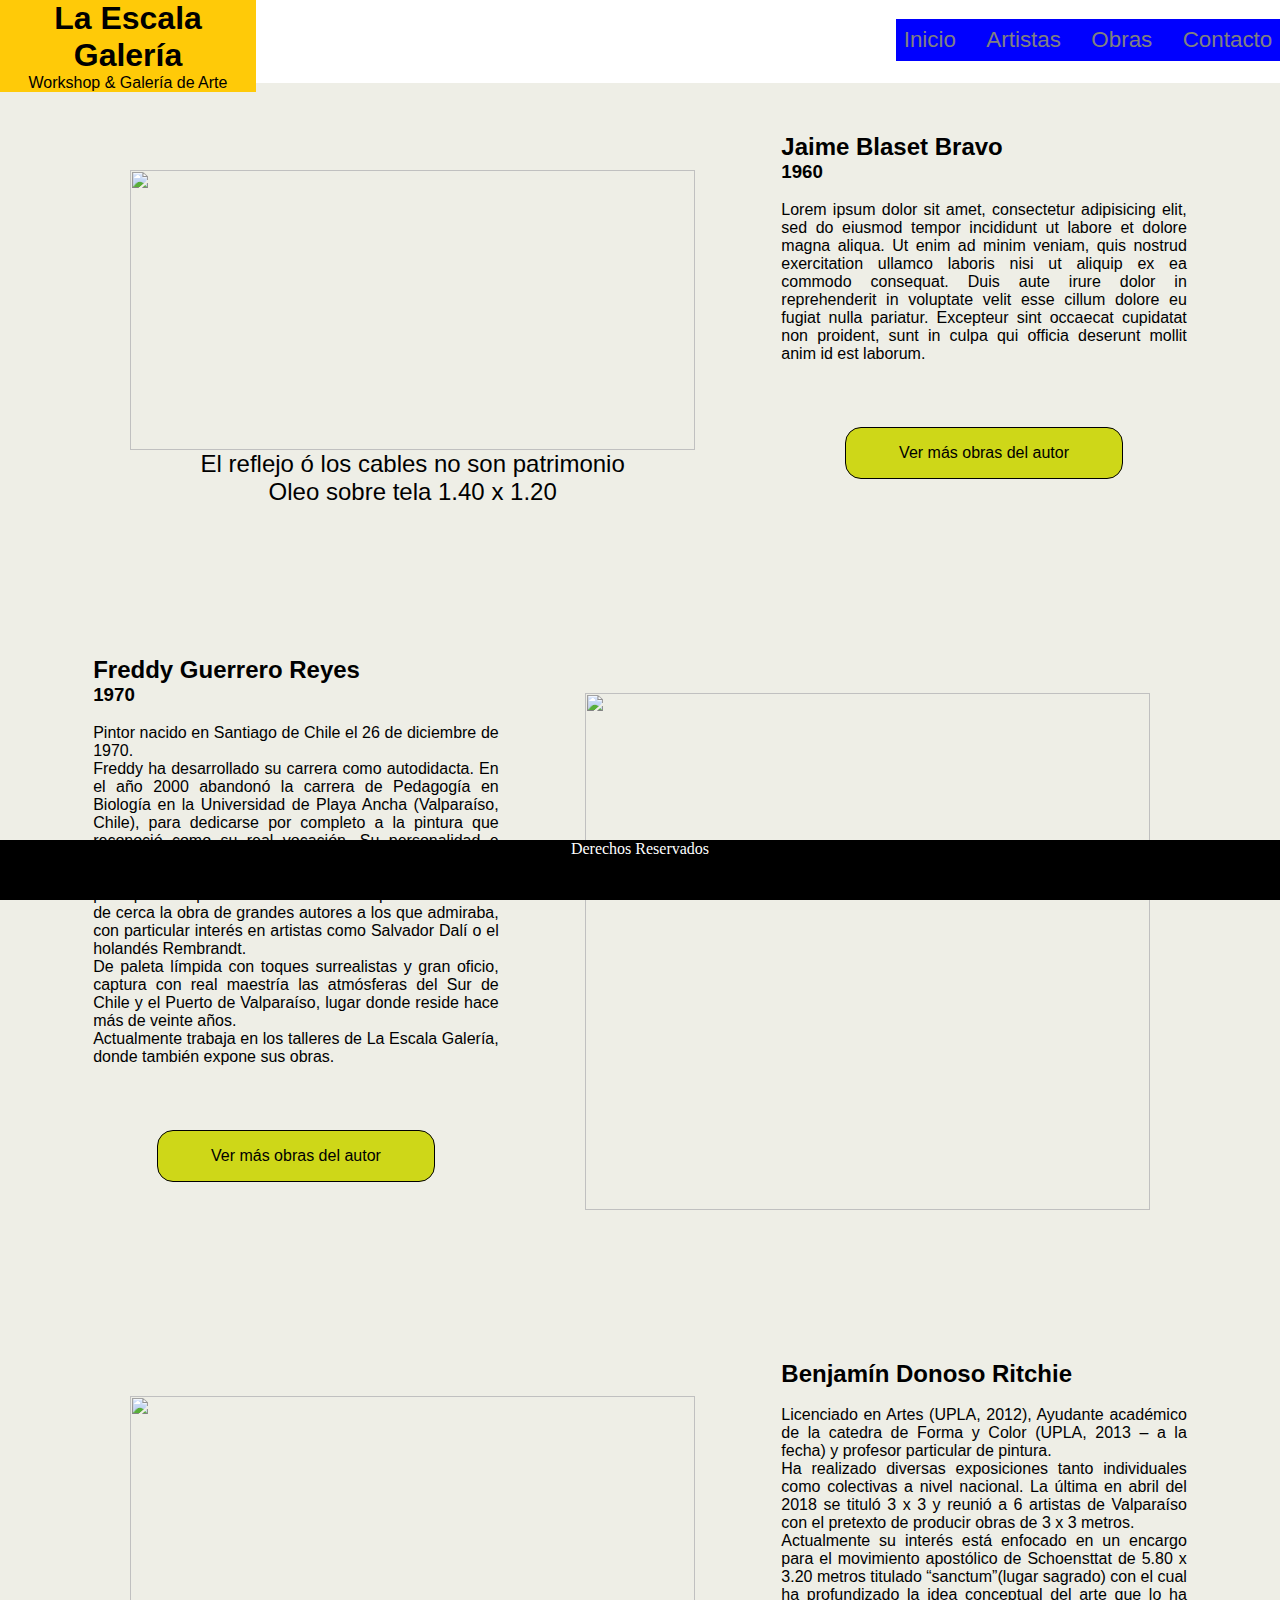
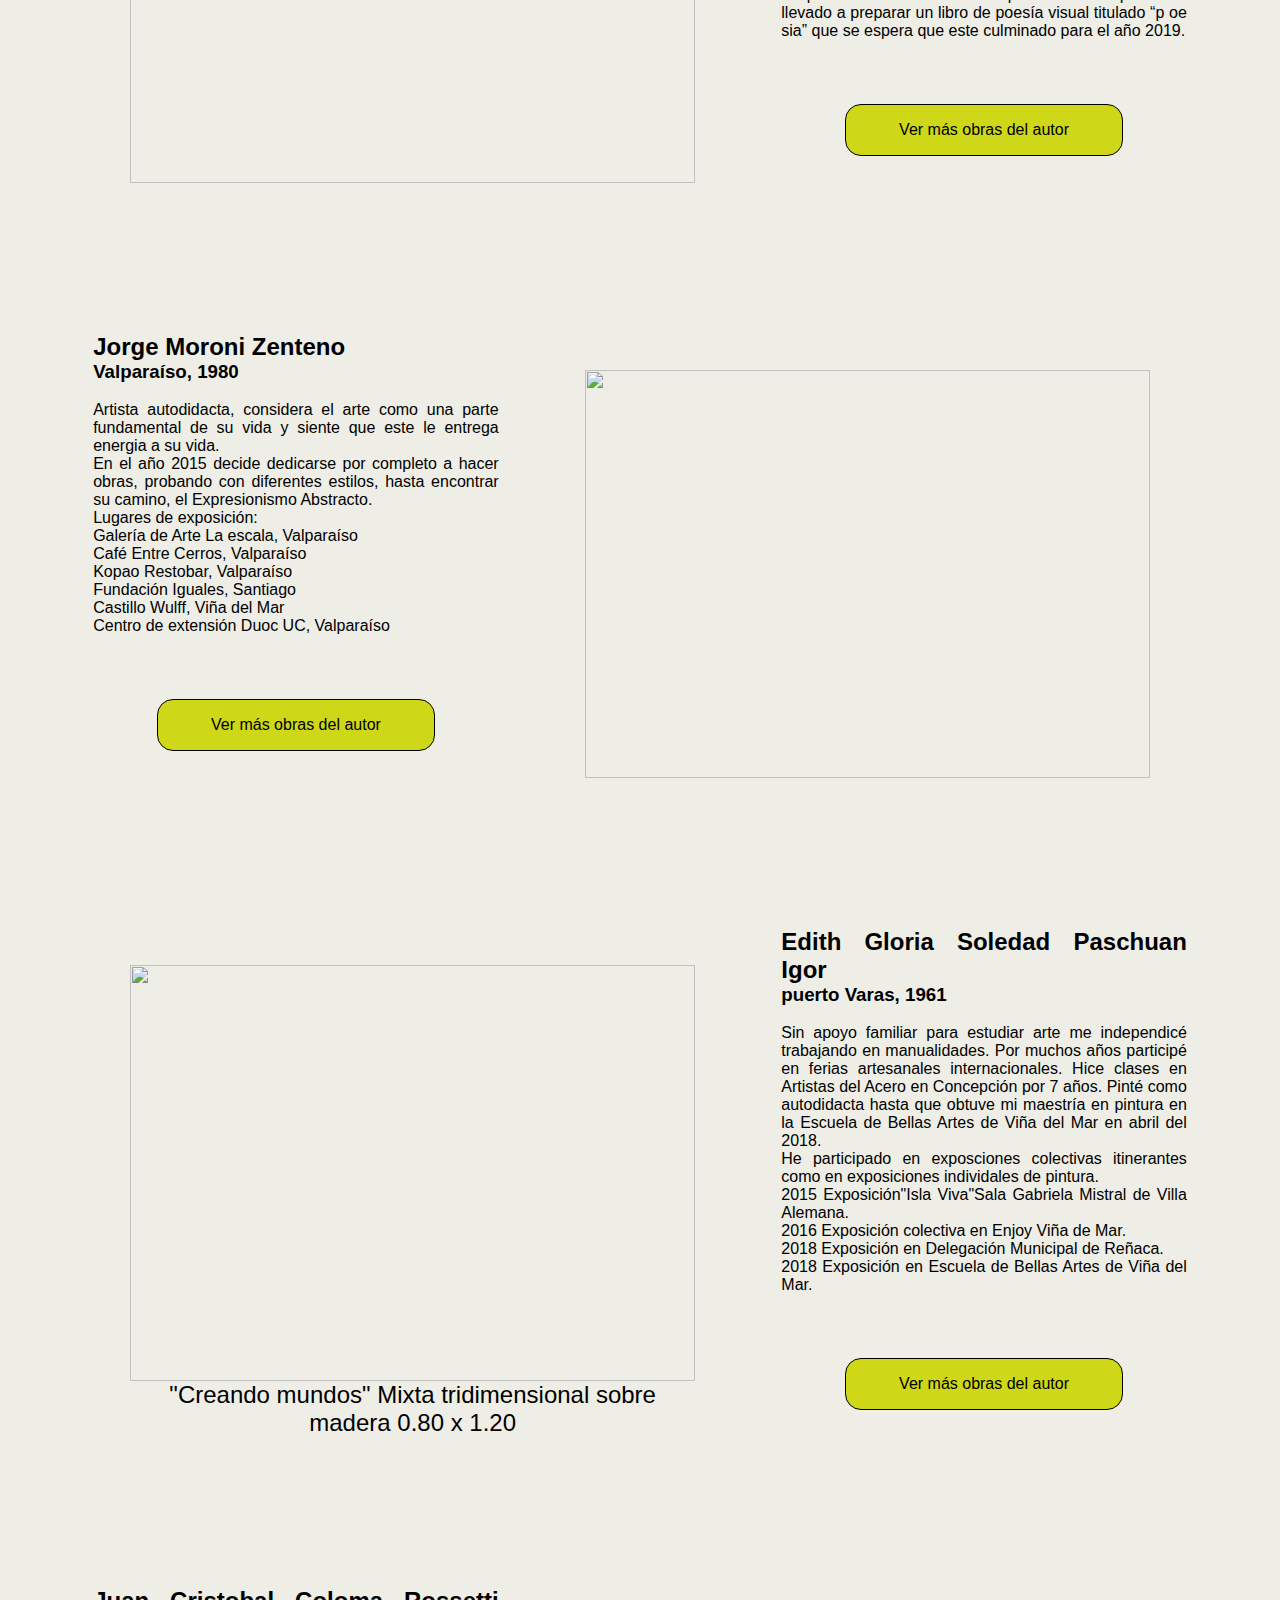
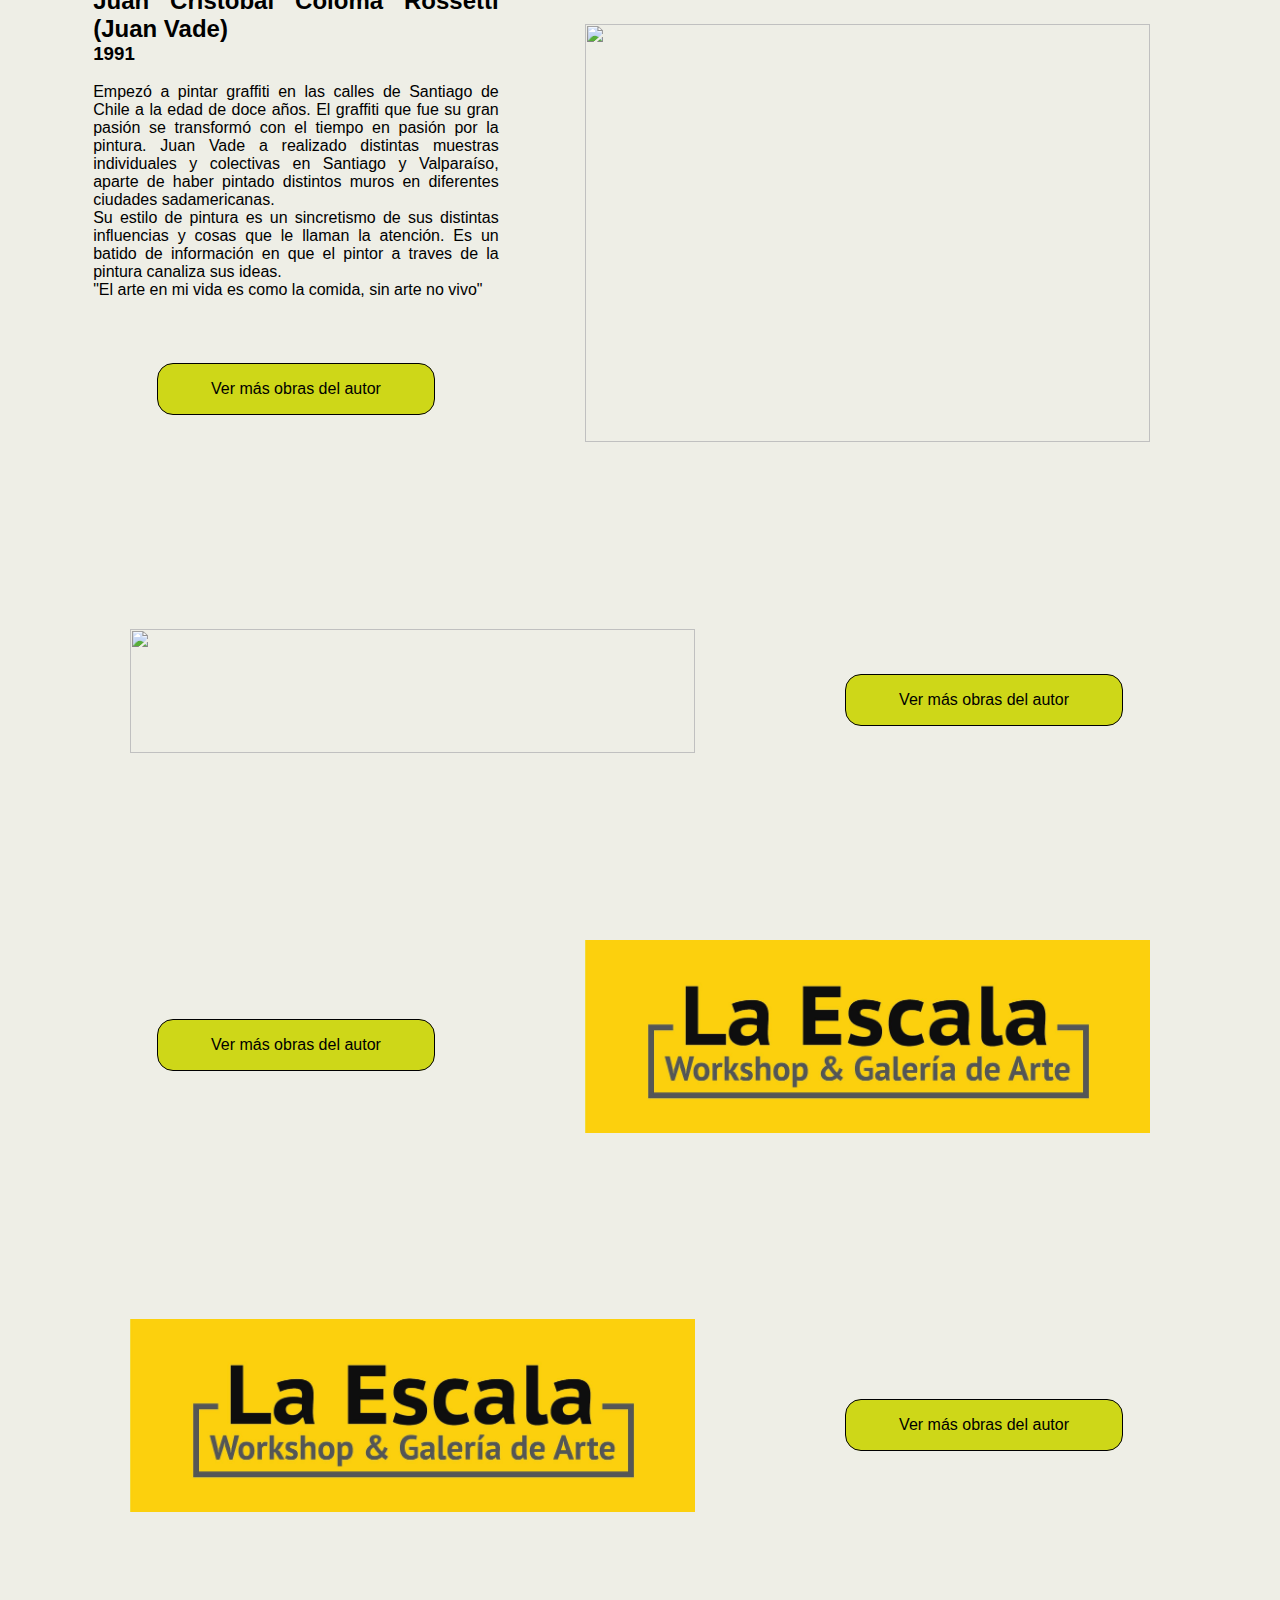
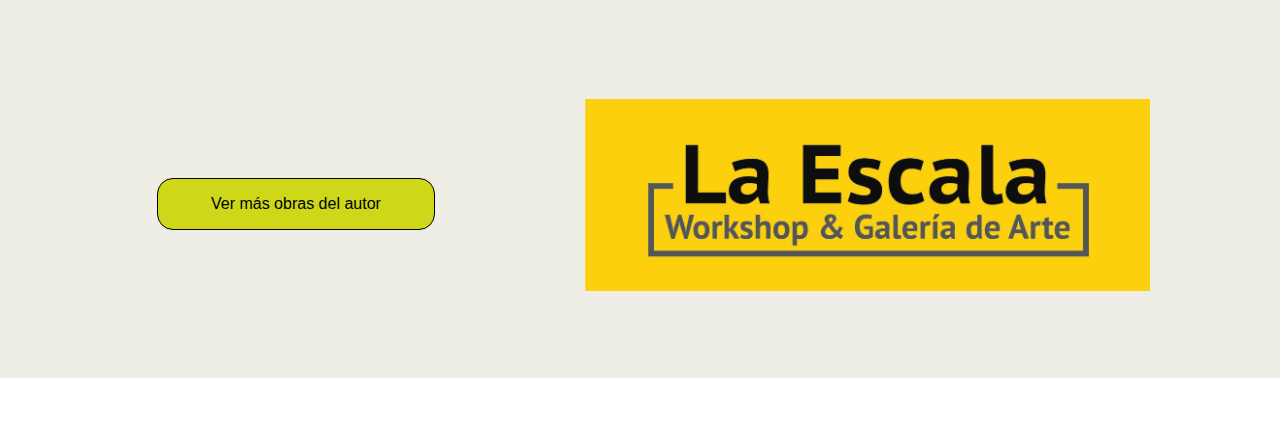
==== commit deee79a2: "avance ok, creado botón id="botonobraartista quito bordes a todos los contenedores de pagina artista" ====
--- a/La Escala galeria de arte/artistas.html
+++ b/La Escala galeria de arte/artistas.html
@@ -22,13 +22,19 @@
     <section>
 
       <div class="artista1">
-        <div class="fotoartista1"=""><img src="../La Escala galeria de arte/img/fotojaime.jpg" alt=""></div>
-        <div class="resena1">Lorem ipsum dolor sit amet, consectetur adipisicing elit, sed do eiusmod tempor incididunt ut labore et dolore magna aliqua. Ut enim ad minim veniam, quis nostrud exercitation ullamco laboris nisi ut aliquip ex ea commodo consequat. Duis aute irure dolor in reprehenderit in voluptate velit esse cillum dolore eu fugiat nulla pariatur. Excepteur sint occaecat cupidatat non proident, sunt in culpa qui officia deserunt mollit anim id est laborum.</div>
+        <div class="fotoartista1"=""><img src="https://scontent.fscl12-1.fna.fbcdn.net/v/t1.0-9/14102326_223465818055945_5559024196450570007_n.jpg?_nc_cat=101&_nc_ht=scontent.fscl12-1.fna&oh=90fca02c324b6110dbb2a5cf35a6d884&oe=5C6B7675" alt="">El reflejo ó los cables no son patrimonio <br>
+              Oleo sobre tela 1.40 x 1.20</div>
+        <div class="resena1">
+          <h2>Jaime Blaset Bravo</h2>
+          <h3>1960</h3><br>
+          <p>Lorem ipsum dolor sit amet, consectetur adipisicing elit, sed do eiusmod tempor incididunt ut labore et dolore magna aliqua. Ut enim ad minim veniam, quis nostrud exercitation ullamco laboris nisi ut aliquip ex ea commodo consequat. Duis aute irure dolor in reprehenderit in voluptate velit esse cillum dolore eu fugiat nulla pariatur. Excepteur sint occaecat cupidatat non proident, sunt in culpa qui officia deserunt mollit anim id est laborum.</p>
+          <a id="botonobraartista" href="#">Ver más obras del autor</a>
+        </div>
       </div>
       <div class="artista2">
         <div class="resena2">
           <h2>Freddy Guerrero Reyes</h2>
-          <h3>1970</h3>
+          <h3>1970</h3><br>
           <p> Pintor nacido en Santiago de Chile el 26 de diciembre de 1970.<br>
               Freddy ha desarrollado su carrera como autodidacta. En el año 2000 abandonó
               la carrera de Pedagogía en Biología en la Universidad de Playa Ancha
@@ -44,14 +50,15 @@
               reside hace más de veinte años.<br>
               Actualmente trabaja en los talleres de La Escala Galería, donde también
               expone sus obras.</p>
+              <a id="botonobraartista" href="#">Ver más obras del autor</a>
         </div>
-        <div class="fotoartista2"=""><img src="../La Escala galeria de arte/img/logo.jpg" alt=""></div>
+        <div class="fotoartista2"=""><img src="https://scontent.fscl12-1.fna.fbcdn.net/v/t1.0-9/31239564_10216260519324965_505239882319265792_n.jpg?_nc_cat=109&_nc_ht=scontent.fscl12-1.fna&oh=f79119debe281f488bdb419f5b81edc5&oe=5CA95A9F" alt=""></div>
       </div>
       <div class="artista3">
-        <div class="fotoartista3"=""><img src="../La Escala galeria de arte/img/logo.jpg" alt=""></div>
+        <div class="fotoartista3"=""><img src="https://scontent.fscl12-1.fna.fbcdn.net/v/t1.0-9/14446041_239822066420320_7186072250224142752_n.jpg?_nc_cat=100&_nc_ht=scontent.fscl12-1.fna&oh=f2dcd6e1cd263e86836433abde284b35&oe=5C7C9619" alt=""></div>
         <div class="resena3">
           <h2>Benjamín Donoso Ritchie</h2>
-          <h3></h3>
+          <h3></h3><br>
           <p>Licenciado en Artes (UPLA, 2012),
               Ayudante académico de la catedra de
               Forma y Color (UPLA, 2013 – a la fecha)
@@ -71,12 +78,13 @@
               llevado a preparar un libro de poesía
               visual titulado “p oe sia” que se espera
               que este culminado para el año 2019.</p>
+              <a id="botonobraartista" href="#">Ver más obras del autor</a>
         </div>
       </div>
       <div class="artista4">
         <div class="resena4">
           <h2>Jorge Moroni Zenteno</h2>
-          <h3>Valparaíso, 1980</h3>
+          <h3>Valparaíso, 1980</h3><br>
           <p>Artista autodidacta, considera el arte como una parte fundamental de su vida y siente que este le entrega energia a su vida. <br>
             En el año 2015 decide dedicarse por completo a hacer obras, probando con diferentes estilos, hasta encontrar su camino, el Expresionismo Abstracto. <br>
             Lugares de exposición:<br>
@@ -87,45 +95,52 @@
             Castillo Wulff, Viña del Mar <br>
             Centro de extensión Duoc UC, Valparaíso <br>
           </p>
+          <a id="botonobraartista" href="#">Ver más obras del autor</a>
         </div>
-        <div class="fotoartista4"=""><img src="../La Escala galeria de arte/img/logo.jpg" alt=""></div>
+        <div class="fotoartista4"=""><img src="https://scontent.fscl12-1.fna.fbcdn.net/v/t1.0-9/14067446_223479268054600_1286042965362131571_n.jpg?_nc_cat=110&_nc_ht=scontent.fscl12-1.fna&oh=a62837545fce66bd4540f069c6f13f9a&oe=5C6E9CF0" alt=""></div>
       </div>
       <div class="artista5">
-        <div class="fotoartista5"=""><img src="../La Escala galeria de arte/img/logo.jpg" alt=""></div>
+        <div class="fotoartista5"=""><img src="https://scontent.fscl12-1.fna.fbcdn.net/v/t1.0-9/41784512_2159113134355397_5918691171290316800_n.jpg?_nc_cat=106&_nc_ht=scontent.fscl12-1.fna&oh=fe4830947bff2349606acbb53bc7050f&oe=5C7A7317" alt="">"Creando mundos"
+Mixta tridimensional sobre madera
+0.80 x 1.20</div>
         <div class="resena5">
           <h2>Edith Gloria Soledad Paschuan Igor</h2>
-          <h3>puerto Varas, 1961</h3>
+          <h3>puerto Varas, 1961</h3><br>
           <p>Sin apoyo familiar para estudiar arte me independicé trabajando en manualidades. Por muchos años participé en ferias artesanales internacionales. Hice clases en Artistas del Acero en Concepción por 7 años. Pinté como autodidacta hasta que obtuve mi maestría en pintura  en la Escuela de Bellas Artes de Viña del Mar en abril del 2018. <br>
           He participado en exposciones colectivas itinerantes como en exposiciones individales de pintura.<br>
           2015 Exposición"Isla Viva"Sala Gabriela Mistral de Villa Alemana.<br>
           2016 Exposición colectiva en Enjoy Viña de Mar. <br>
           2018 Exposición en Delegación Municipal de Reñaca. <br>
           2018 Exposición en Escuela de Bellas Artes de Viña del Mar.</p>
+          <a id="botonobraartista" href="#">Ver más obras del autor</a>
         </div>
       </div>
       <div class="artista6">
         <div class="resena6">
           <h2>Juan Cristobal Coloma Rossetti (Juan Vade)</h2>
-          <h3>1991</h3>
+          <h3>1991</h3><br>
           <p>Empezó a pintar graffiti en las calles de Santiago de Chile a la edad de doce años. El graffiti que fue su gran pasión se transformó con el tiempo en pasión por la pintura. Juan Vade a realizado distintas muestras individuales y colectivas en Santiago y Valparaíso, aparte de haber pintado distintos muros en diferentes ciudades sadamericanas. <br>
           Su estilo de pintura es un sincretismo de sus distintas influencias y cosas que le llaman la atención. Es un batido de información en que el pintor a traves de la pintura canaliza sus ideas. <br>
           "El arte en mi vida es como la comida, sin arte no vivo"</p>
+          <a id="botonobraartista" href="#">Ver más obras del autor</a>
         </div>
-        <div class="fotoartista6"=""><img src="../La Escala galeria de arte/img/logo.jpg" alt=""></div>
+        <div class="fotoartista6"=""><img src="https://scontent.fscl12-1.fna.fbcdn.net/v/t1.0-9/14021673_223482104720983_1064065334059566744_n.jpg?_nc_cat=110&_nc_ht=scontent.fscl12-1.fna&oh=b015085d4e3eb25057e1e659d2bf37a5&oe=5C682559" alt=""></div>
       </div>
       <div class="artista7">
-        <div class="fotoartista7"=""><img src="../La Escala galeria de arte/img/logo.jpg" alt=""></div>
+        <div class="fotoartista7"=""><img src="https://scontent.fscl12-1.fna.fbcdn.net/v/t1.0-9/14102215_223476024721591_2739638760009202030_n.jpg?_nc_cat=102&_nc_ht=scontent.fscl12-1.fna&oh=ae0a79b39f6f6f39d44544fe86fec460&oe=5C6FB938" alt=""></div>
         <div class="resena7">
           <h2></h2>
-          <h3></h3>
+          <h3></h3><br>
           <p></p>
+          <a id="botonobraartista" href="#">Ver más obras del autor</a>
         </div>
       </div>
       <div class="artista8">
         <div class="resena8">
           <h2></h2>
-          <h3></h3>
+          <h3></h3><br>
           <p></p>
+          <a id="botonobraartista" href="#">Ver más obras del autor</a>
         </div>
         <div class="fotoartista8"=""><img src="../La Escala galeria de arte/img/logo.jpg" alt=""></div>
       </div>
@@ -133,15 +148,17 @@
         <div class="fotoartista9"=""><img src="../La Escala galeria de arte/img/logo.jpg" alt=""></div>
         <div class="resena9">
           <h2></h2>
-          <h3></h3>
+          <h3></h3><br>
           <p></p>
+          <a id="botonobraartista" href="#">Ver más obras del autor</a>
         </div>
       </div>
       <div class="artista10">
         <div class="resena10">
           <h2></h2>
-          <h3></h3>
+          <h3></h3><br>
           <p></p>
+          <a id="botonobraartista" href="#">Ver más obras del autor</a>
         </div>
         <div class="fotoartista10"=""><img src="../La Escala galeria de arte/img/logo.jpg" alt=""></div>
       </div>
--- a/La Escala galeria de arte/css/artistas.css
+++ b/La Escala galeria de arte/css/artistas.css
@@ -40,28 +40,35 @@
 section{
   margin-top: 6.5%;
   margin-bottom: 5%;
-  background: green;
+  background: rgb(238, 238, 230);
   max-width: 100%;
   max-height: 100%;
+  font-family: helvetica;
 }
 section div{
   display: flex;
   margin-bottom: 1%;
   flex: 0 1 100%;
-  border: 5px solid black;
   box-sizing: border-box;
+  justify-content: center;
+  padding: 2%;
 }
 
 .artista1 .fotoartista1,.artista3 .fotoartista3,.artista5 .fotoartista5,.artista7 .fotoartista7,.artista9 .fotoartista9 {
   flex: 0 0 70%;
-  margin: 1%;
+  max-width: 50%;
+  margin: 3%;
   display: flex;
+  flex-direction: column;
+  text-align: center;
+  font-size: 1.5em;
   justify-content: center;
-  border: 1px solid black;
+  box-sizing: border-box;
 }
 .artista1 .fotoartista1 img,.artista3 .fotoartista3 img,.artista5 .fotoartista5 img,.artista7 .fotoartista7 img,.artista9 .fotoartista9 img{
+  width: 100%;
   height: 100%;
-  flex: 0 0 100%;
+  align-content: center;
 }
 .artista1 .resena1,.artista3 .resena3,.artista5 .resena5,.artista7 .resena7,.artista9 .resena9{
   flex: 0 0 35%;
@@ -72,15 +79,18 @@
   text-align: justify;
   padding: 1%;
   flex-shrink: 1;
-  border: 1px solid black;
 }
 
 .artista2 .fotoartista2,.artista4 .fotoartista4,.artista6 .fotoartista6,.artista8 .fotoartista8,.artista10 .fotoartista10 {
   flex: 0 0 70%;
-  margin: 1%;
+  max-width: 50%;
+  margin: 3%;
   display: flex;
+  flex-direction: column;
+  text-align: center;
+  font-size: 1.5em;
   justify-content: center;
-  border: 1px solid black;
+  box-sizing: border-box;
 }
 .artista2 .fotoartista2 img,.artista4 .fotoartista4 img,.artista6 .fotoartista6 img,.artista8 .fotoartista8 img,.artista10 .fotoartista10 img{
   width: 100%;
@@ -95,7 +105,18 @@
   text-align: justify;
   padding: 1%;
   flex-shrink: 1;
-  border: 1px solid black;
+}
+#botonobraartista{
+background: rgb(206, 215, 24);
+padding: 1em;
+border: 1px solid black;
+border-radius: 1em;
+margin: 4em;
+text-align: center;
+text-decoration: none;
+color: black;
+font-family: helvetica;
+
 }
 
 footer{
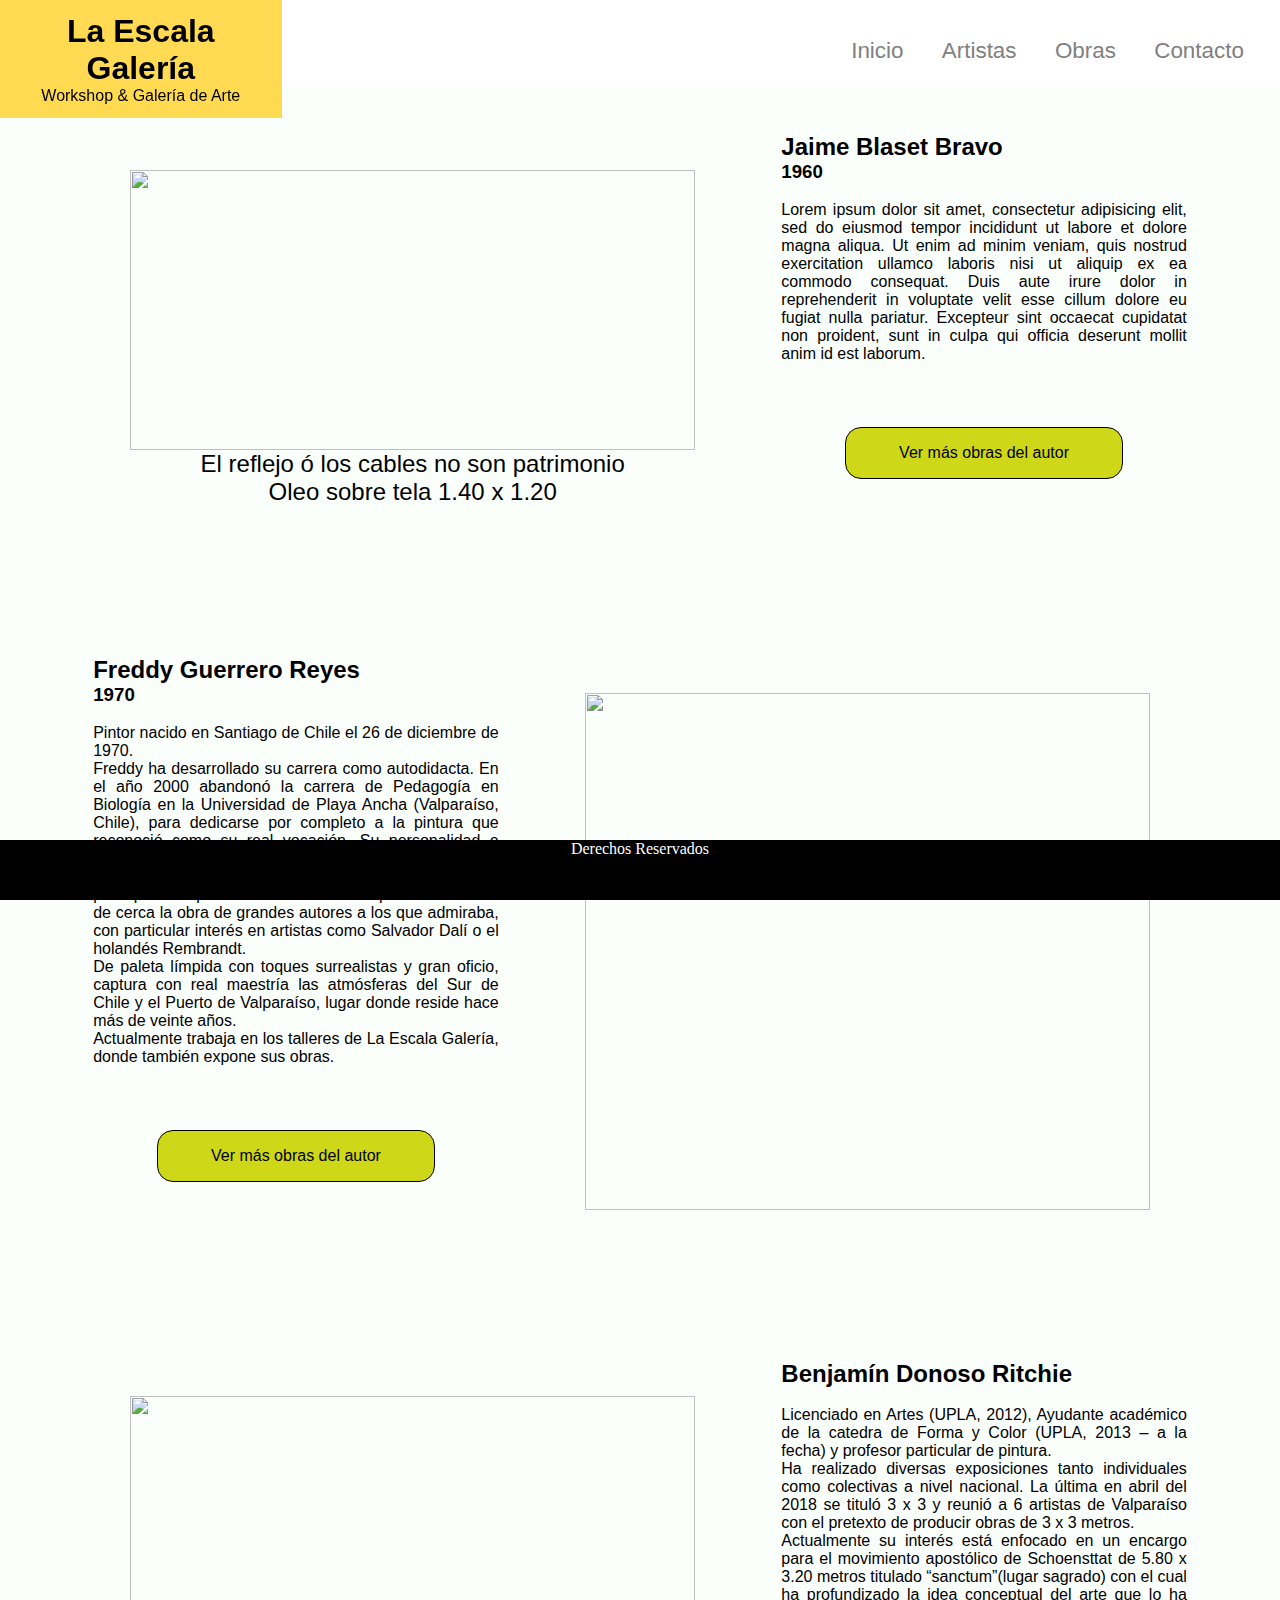
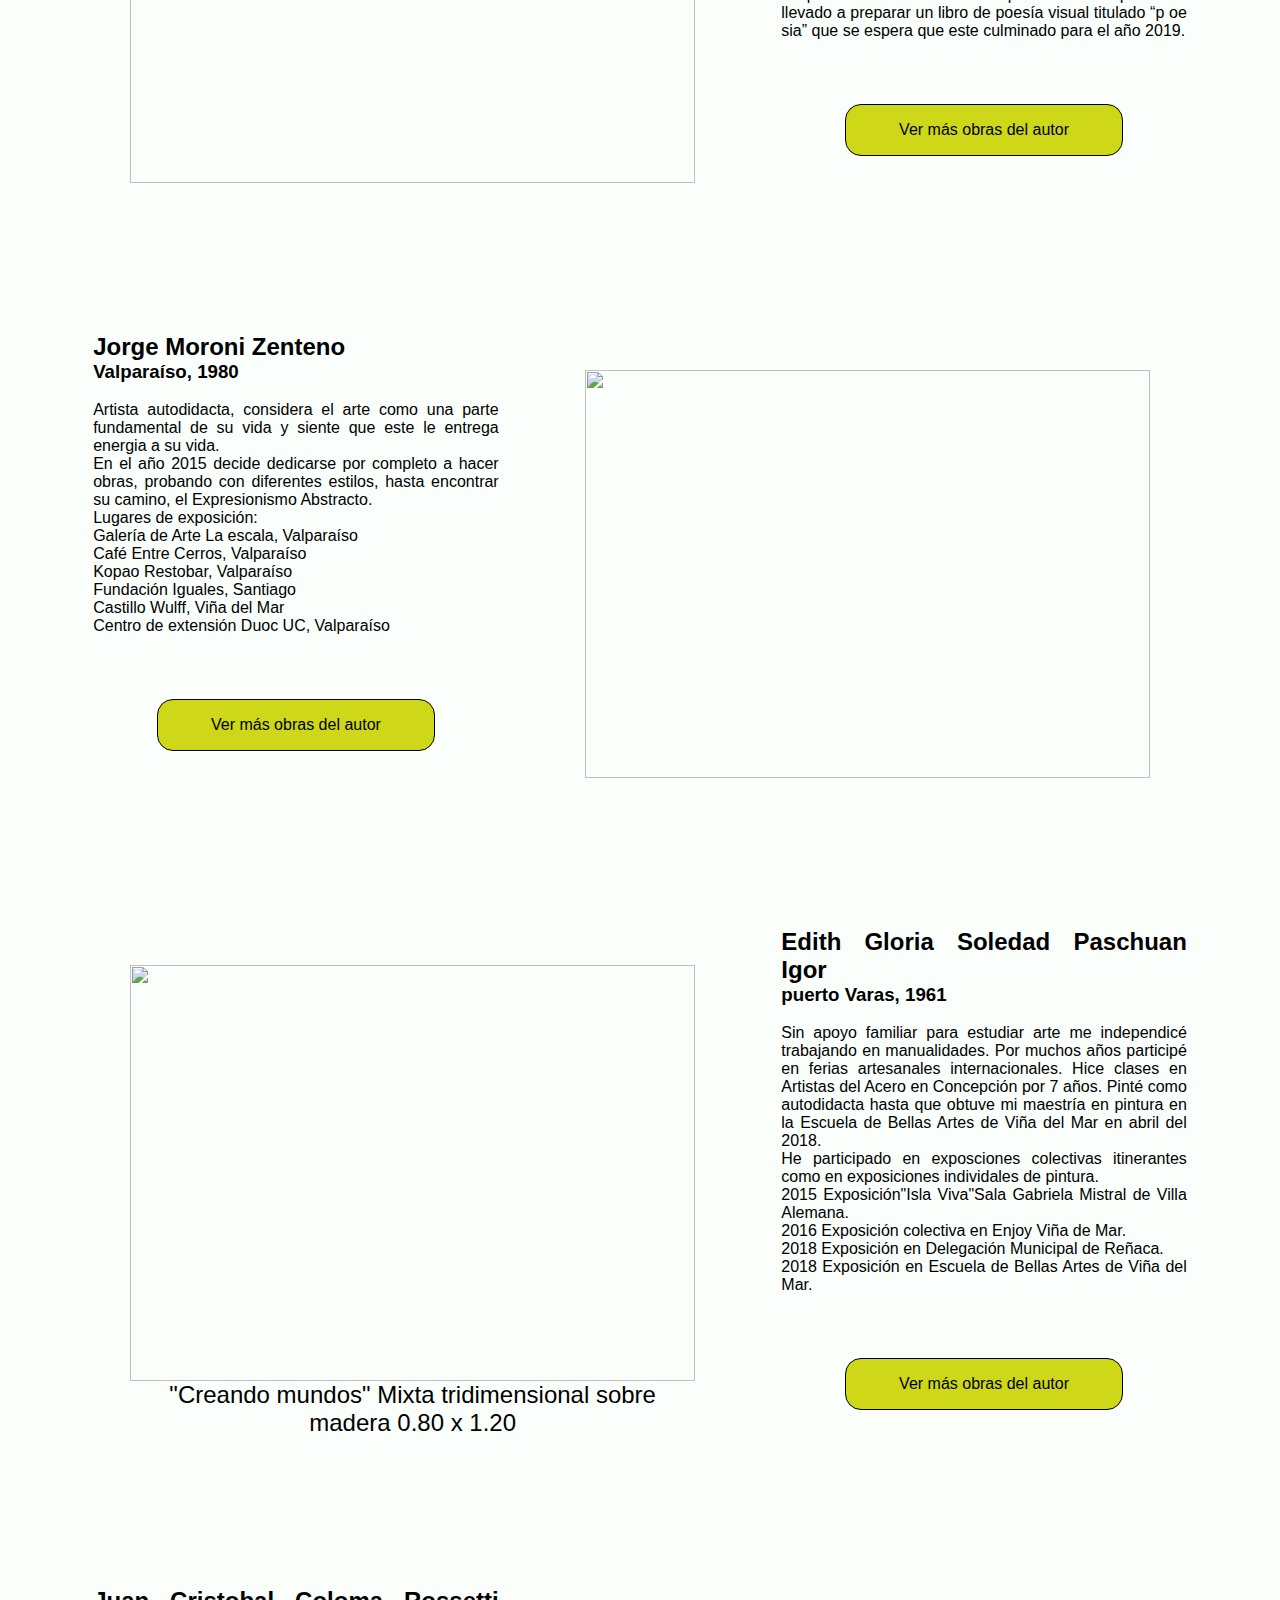
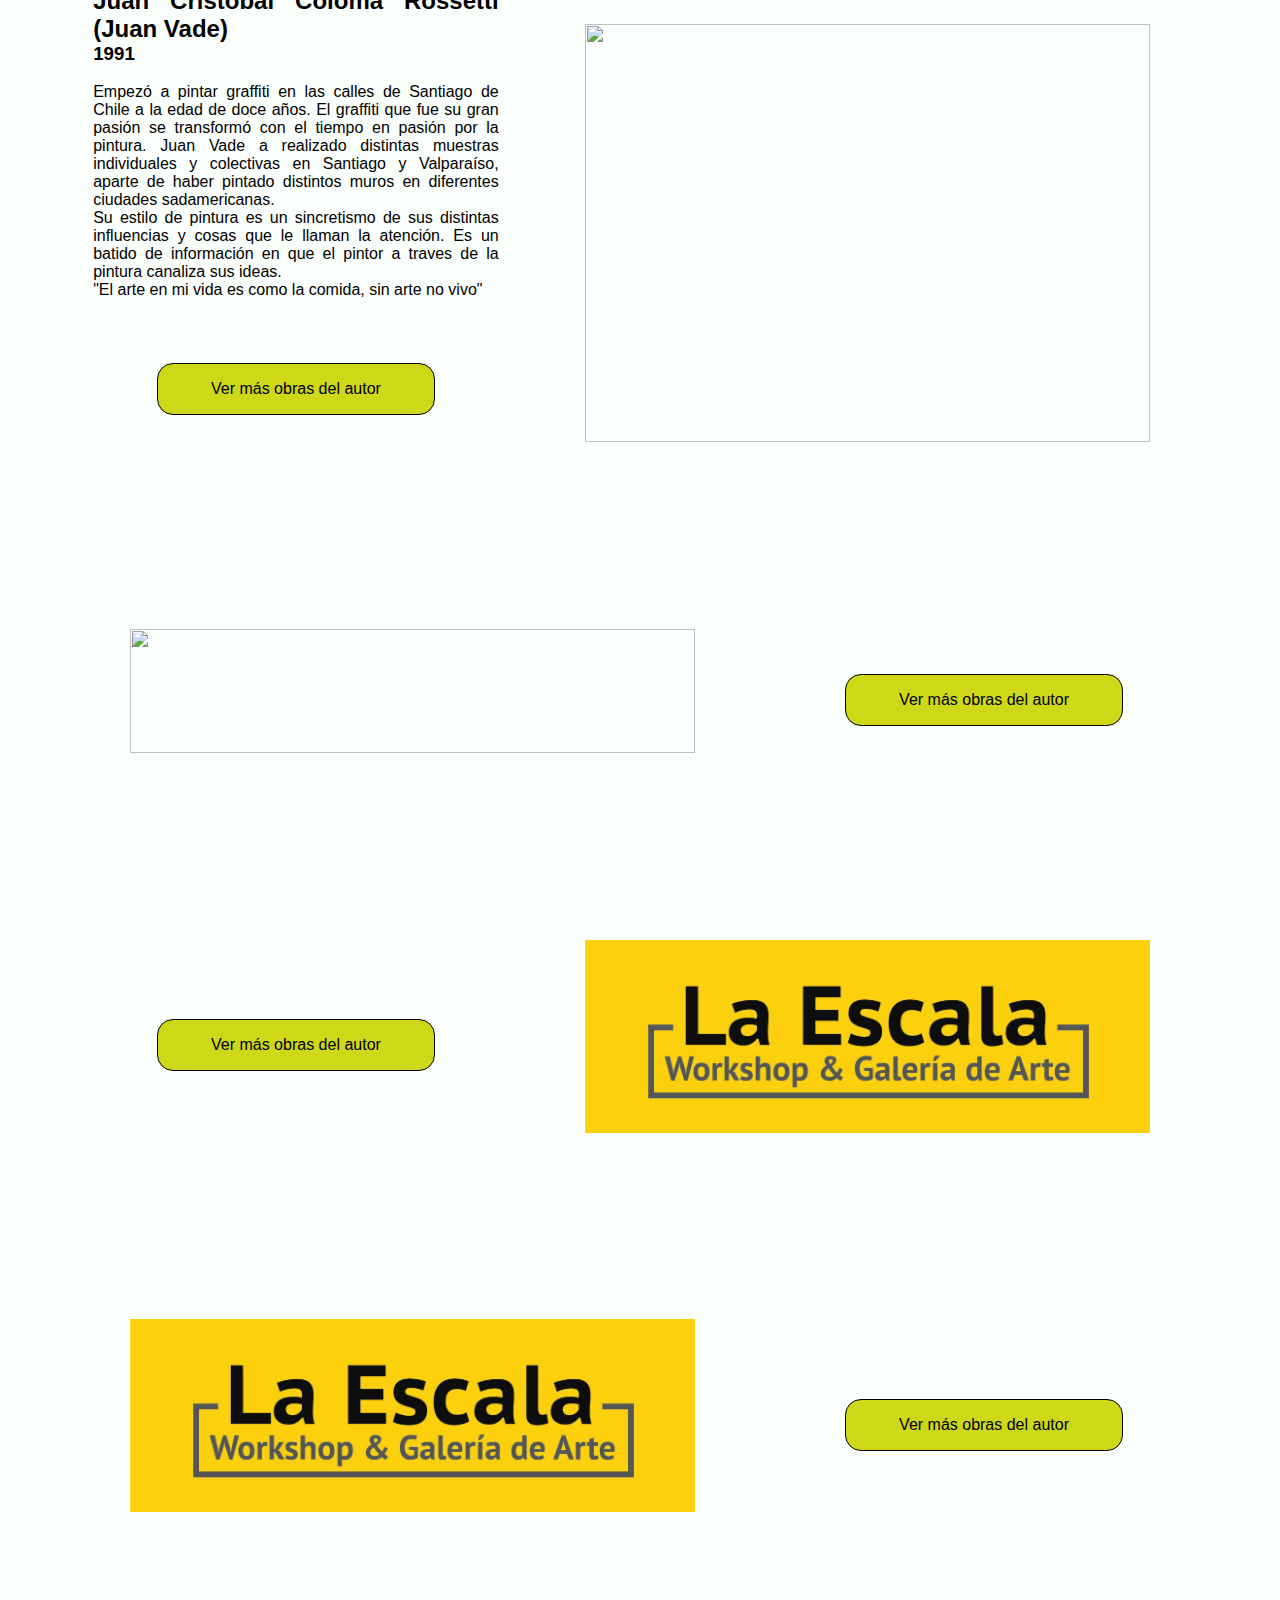
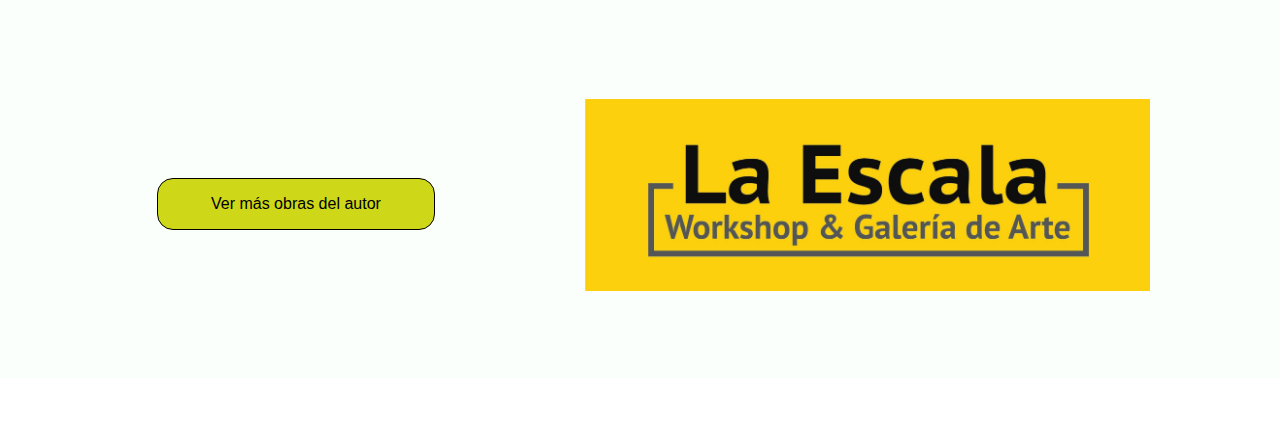
==== commit 90ab476f: "Agregado slader fotos, página de inicio. Quité colores feos de página inicio y artistas." ====
--- a/La Escala galeria de arte/artistas.html
+++ b/La Escala galeria de arte/artistas.html
@@ -2,6 +2,7 @@
 <html lang="en" dir="ltr">
   <head>
     <meta charset="utf-8">
+    <meta name="viewport" content="width-device-width, user-escalable=no">
     <title>La Escala- Artistas</title>
     <link rel="stylesheet" href="css/artistas.css">
   </head>
--- a/La Escala galeria de arte/css/artistas.css
+++ b/La Escala galeria de arte/css/artistas.css
@@ -18,29 +18,29 @@
 position: fixed;
 text-align: center;
 justify-content: center;
-background-color: #FFCA08;
+background-color: rgba(255, 202, 8, 0.7);
+padding: 1%;
 }
 .paginas{
 font-family: helvetica;
 display: flex;
 width: 30%;
 top: 0%;
-right: 0%;
-position: fixed;
+right: 5%;
+position: absolute;
 justify-content: space-between;
-background-color: blue;
 margin-top: 1.5%;
 }
 .paginas a{
   text-decoration:none;
   color: grey;
   font-size: 140%;
-  padding: 2%;
+  padding: 5%;
 }
 section{
   margin-top: 6.5%;
   margin-bottom: 5%;
-  background: rgb(238, 238, 230);
+  background: rgb(251, 255, 252);
   max-width: 100%;
   max-height: 100%;
   font-family: helvetica;
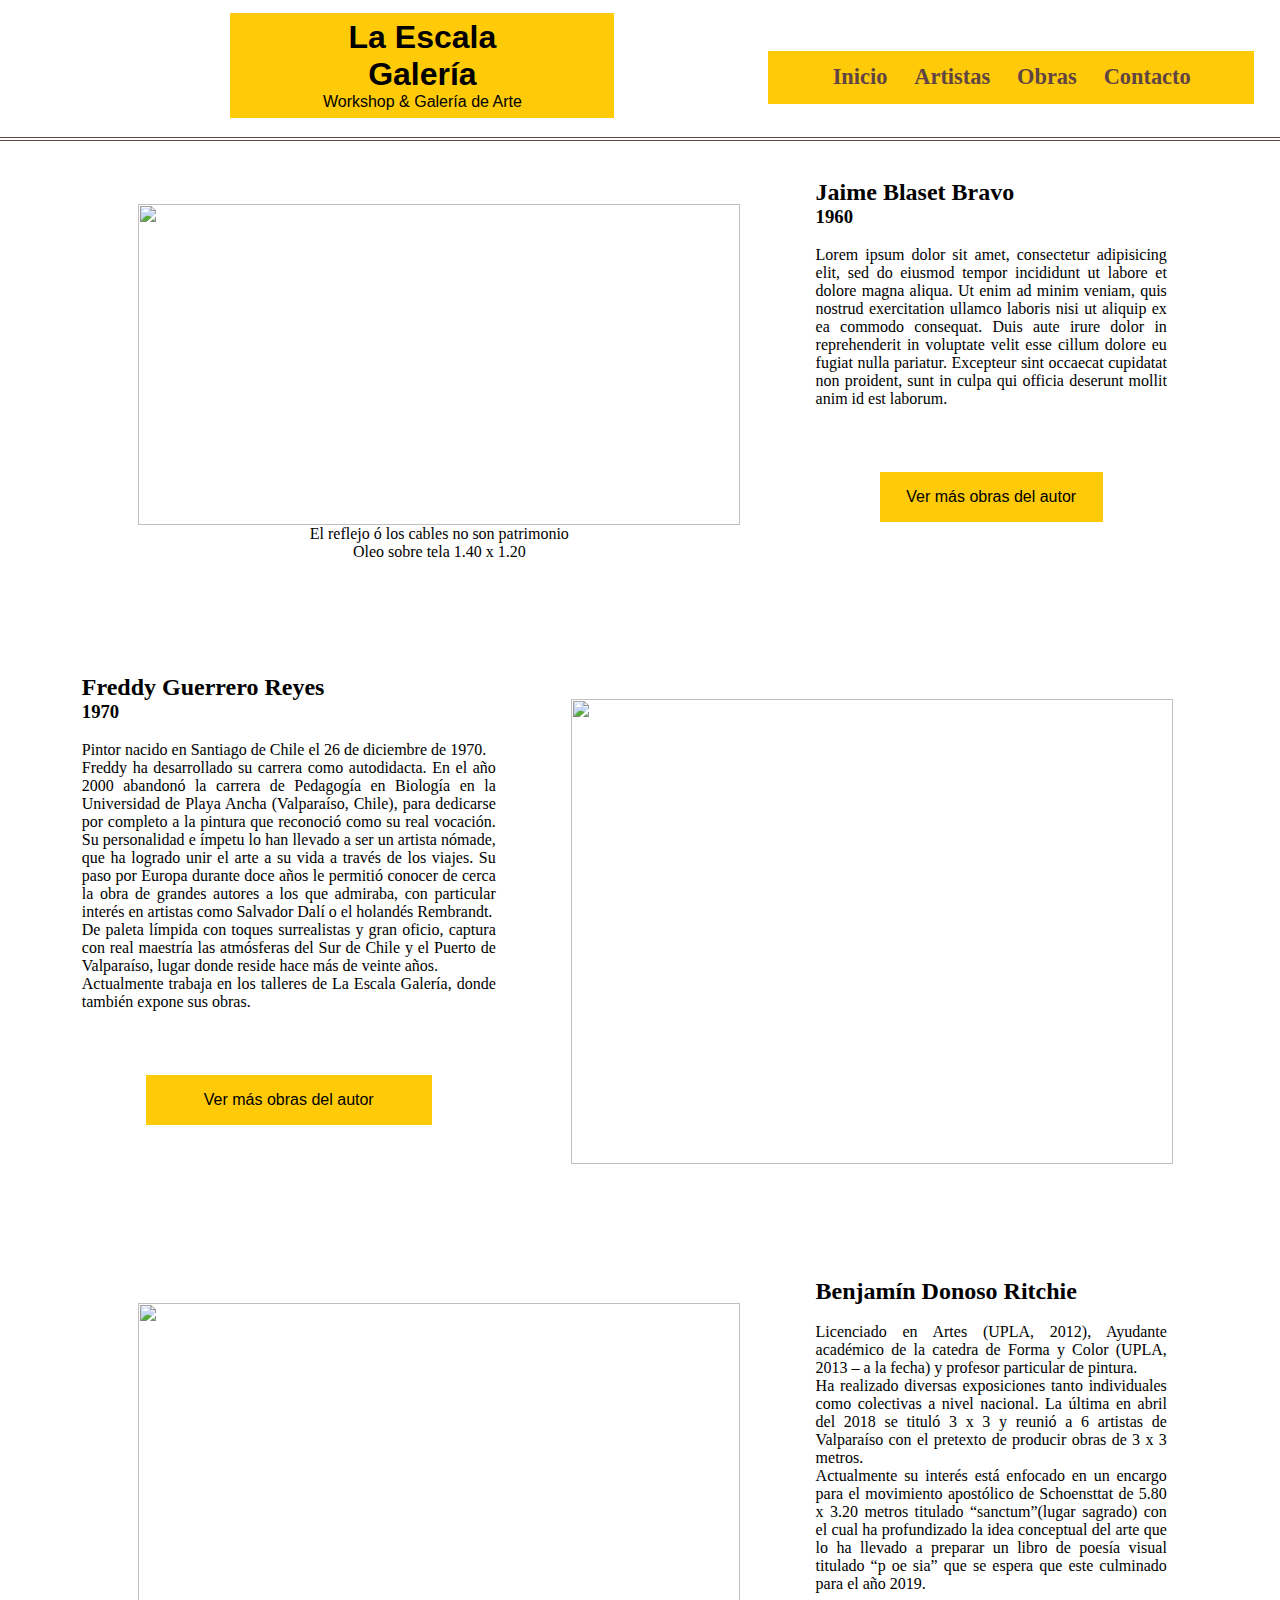
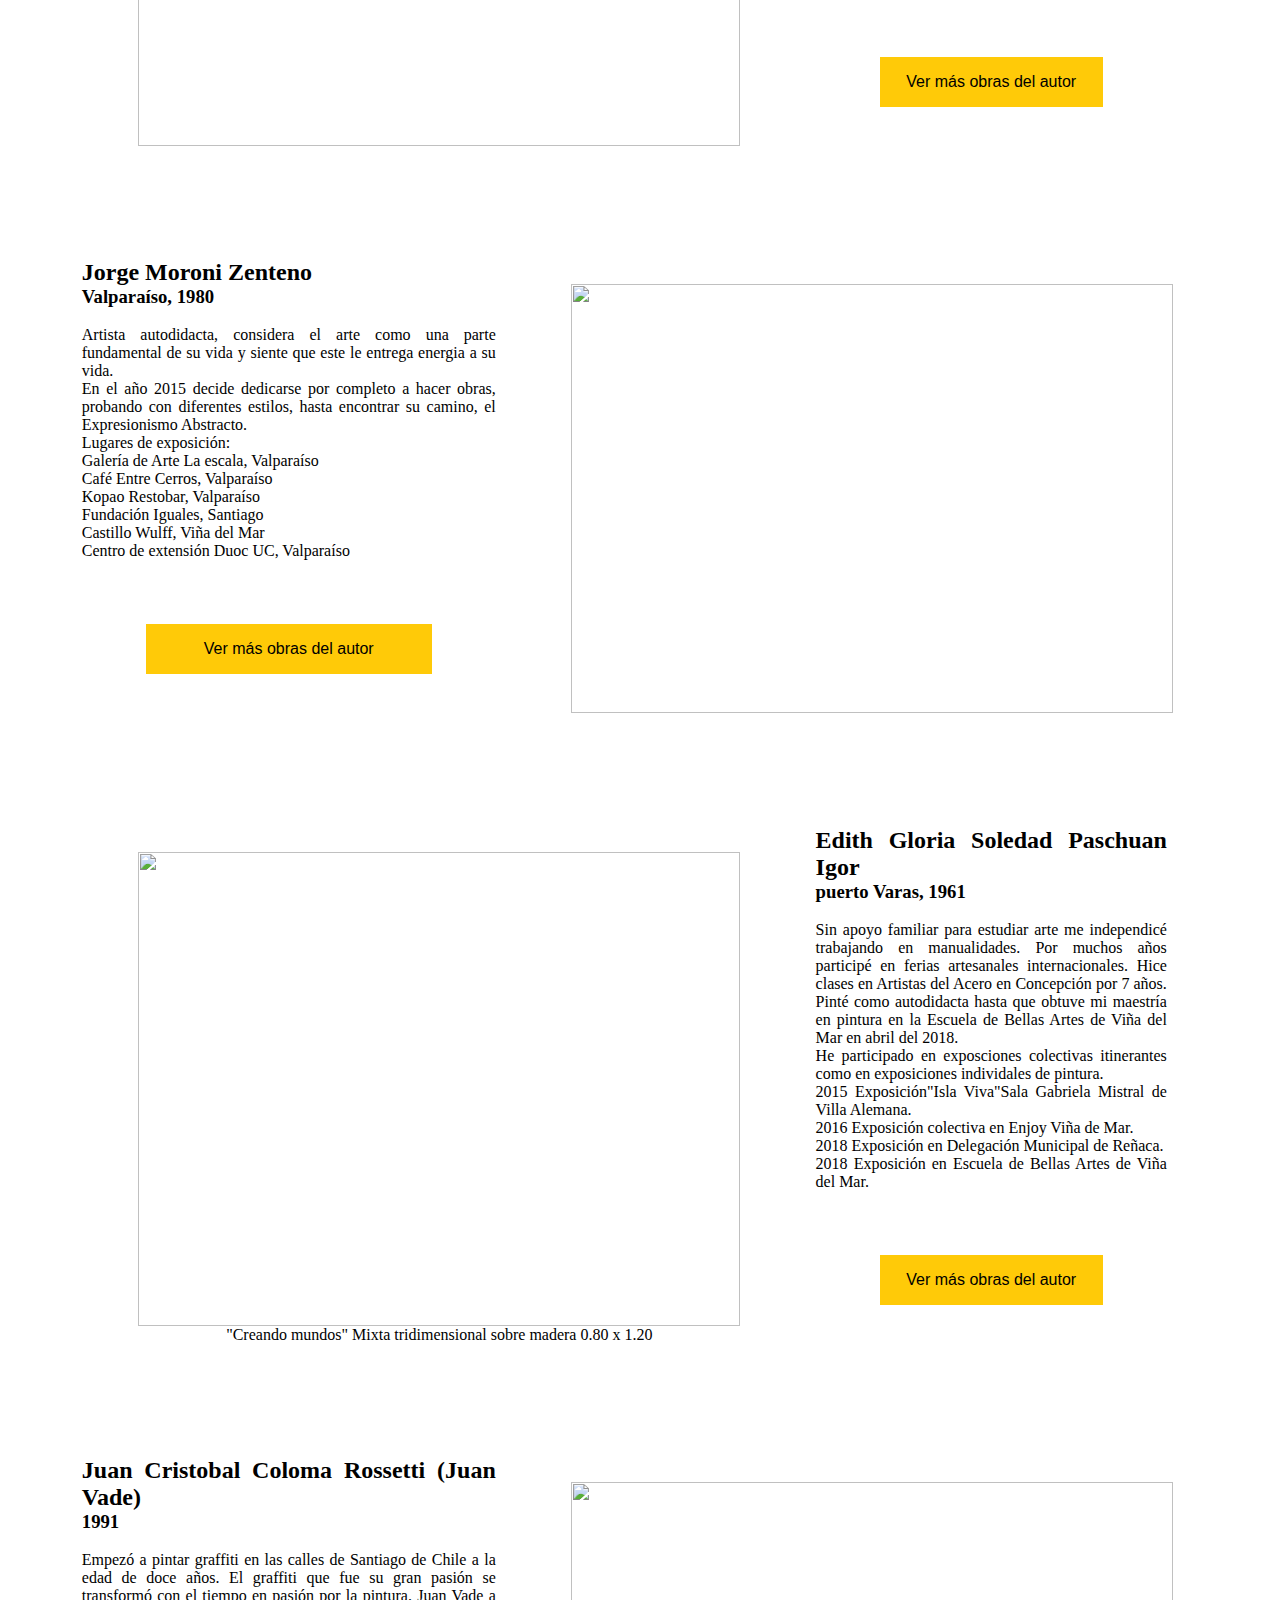
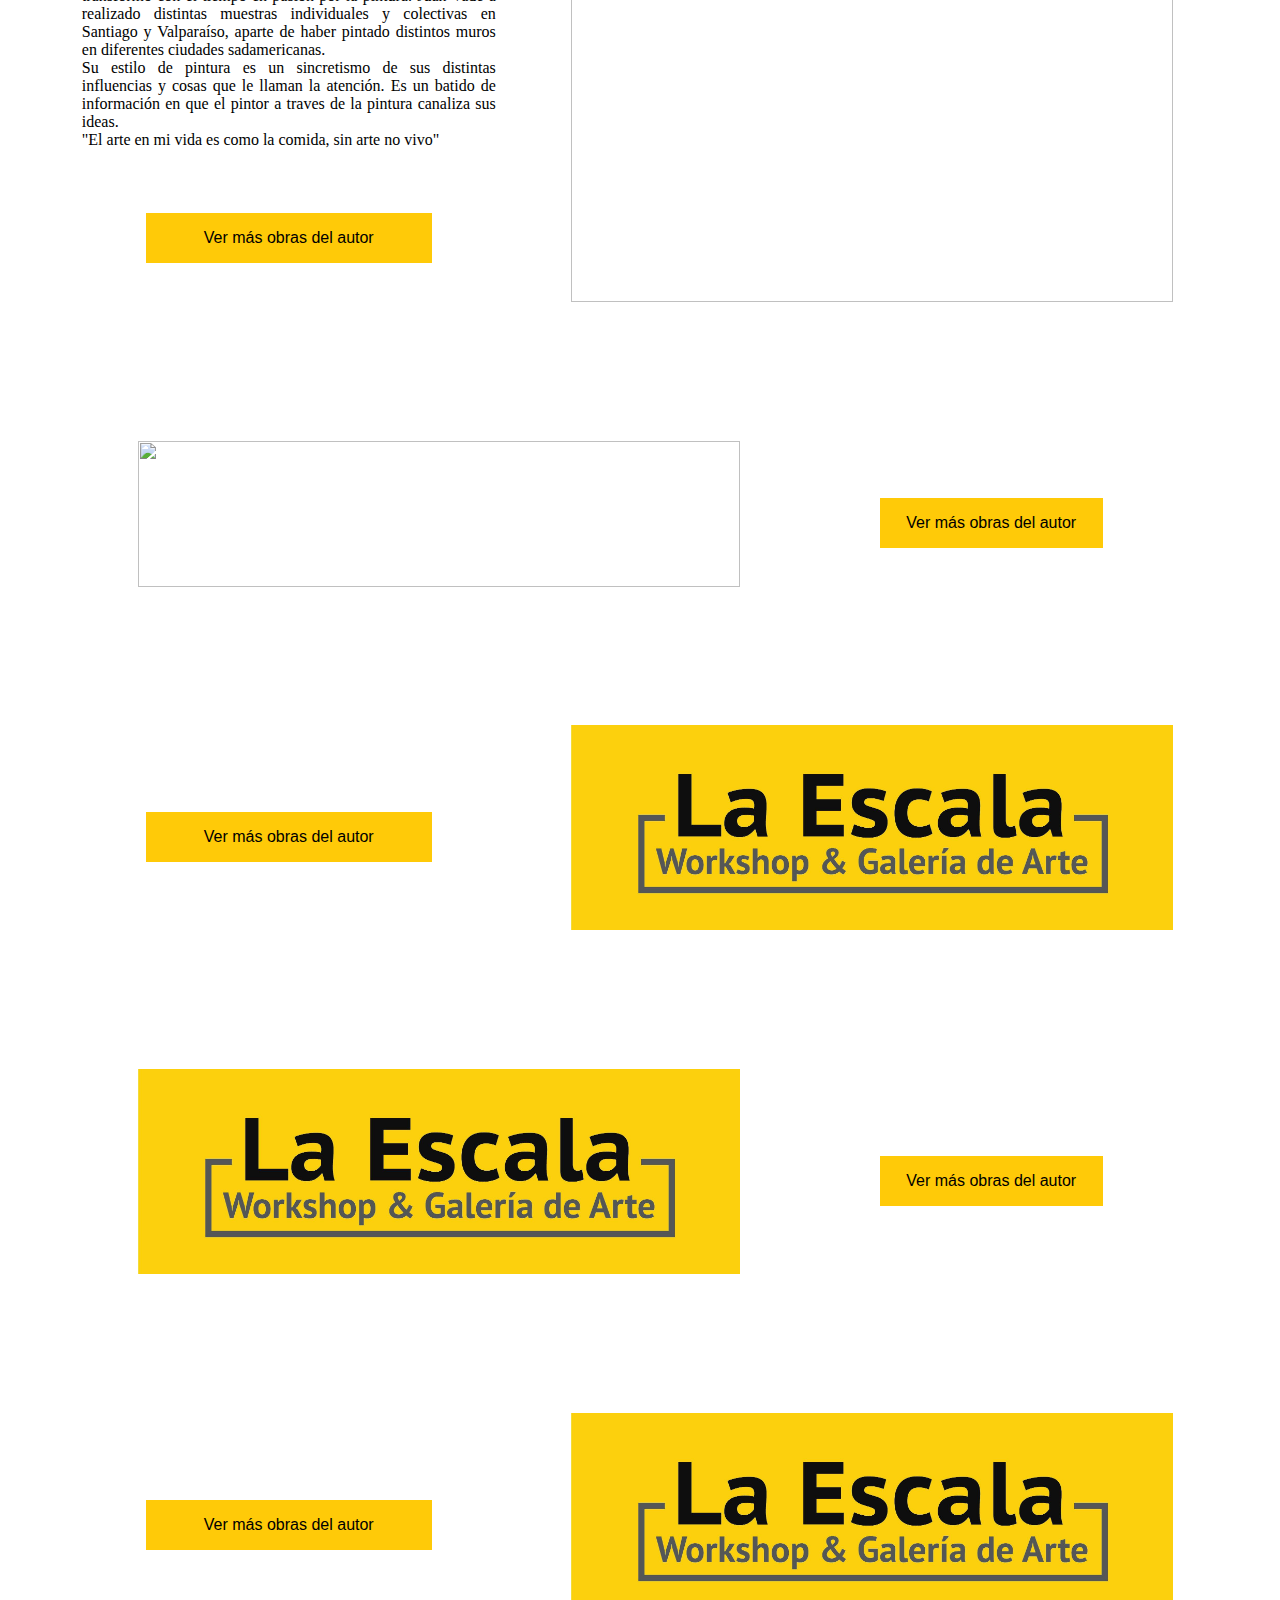
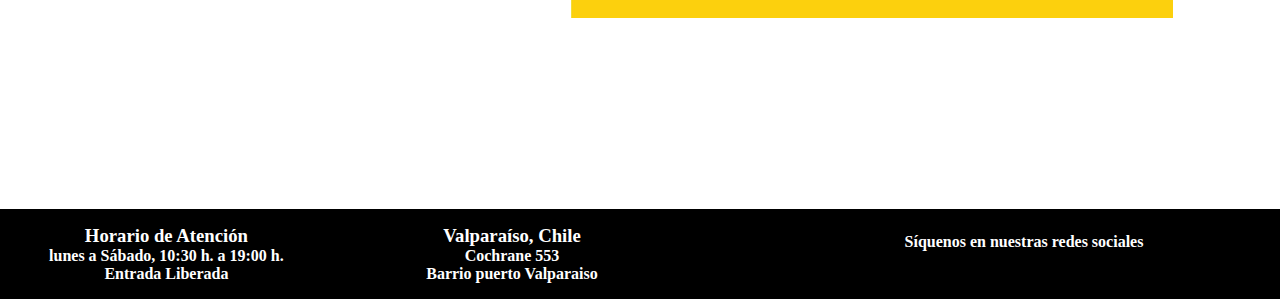
==== commit 207c608c: "Añadida página contacto" ====
--- a/La Escala galeria de arte/artistas.html
+++ b/La Escala galeria de arte/artistas.html
@@ -166,7 +166,22 @@
 
 
     </section>
-    <footer>Derechos Reservados</footer>
+    <footer>
+    	<div class="horario">
+    		<h3>Horario de Atención</h3>
+    		<h4>lunes a Sábado, 10:30 h. a 19:00 h. <br>
+    		Entrada Liberada</h4>
+    	</div>
+    	<div class="direccion">
+    		<h3>Valparaíso, Chile</h3>
+    		<h4>Cochrane 553 <br>
+        Barrio puerto Valparaiso</h4>
+    	</div>
+    	<div class="redessociales">
+    		<h4>Síquenos en nuestras redes sociales</h4>
+
+    	</div>
+    </footer>
 
   </body>
 </html>
--- a/La Escala galeria de arte/css/artistas.css
+++ b/La Escala galeria de arte/css/artistas.css
@@ -6,44 +6,50 @@
   height: 100%;
 }
 header{
-
-
+margin-top: 1%;
+align-items: center;
 }
 .laescala{
 font-family: helvetica;
 flex-direction: column;
 width: 20%;
 top: 0%;
-left: 0%;
-position: fixed;
+left: 18%;
+position: relative;
 text-align: center;
 justify-content: center;
-background-color: rgba(255, 202, 8, 0.7);
-padding: 1%;
+background-color: rgba(255, 202, 8);
+padding: 0.5% 5% 0.5% 5%;
 }
 .paginas{
 font-family: helvetica;
 display: flex;
 width: 30%;
-top: 0%;
-right: 5%;
+top: 3.5%;
+right: 2%;
 position: absolute;
 justify-content: space-between;
 margin-top: 1.5%;
+background-color: rgba(255, 202, 8);
+padding: 0 4% 0 4%;
 }
 .paginas a{
   text-decoration:none;
-  color: grey;
+  color: rgb(97, 69, 67);
   font-size: 140%;
-  padding: 5%;
+  padding: 3.5%;
+  font-weight: 600;
+  font-family: times;
+
 }
 section{
-  margin-top: 6.5%;
-  margin-bottom: 5%;
-  background: rgb(251, 255, 252);
+  margin-top: 1.5%;
+  margin-bottom: 10%;
+  background: white;
   max-width: 100%;
   max-height: 100%;
-  font-family: helvetica;
+  font-family: times;
+  border-top: 4px double rgb(97, 69, 67);
 }
 section div{
   display: flex;
@@ -51,9 +57,11 @@
   flex: 0 1 100%;
   box-sizing: border-box;
   justify-content: center;
-  padding: 2%;
+  padding: 1%;
 }
-
+h2,h3{
+  font-family: serif;
+}
 .artista1 .fotoartista1,.artista3 .fotoartista3,.artista5 .fotoartista5,.artista7 .fotoartista7,.artista9 .fotoartista9 {
   flex: 0 0 70%;
   max-width: 50%;
@@ -61,7 +69,7 @@
   display: flex;
   flex-direction: column;
   text-align: center;
-  font-size: 1.5em;
+  font-size: 1em;
   justify-content: center;
   box-sizing: border-box;
 }
@@ -71,7 +79,7 @@
   align-content: center;
 }
 .artista1 .resena1,.artista3 .resena3,.artista5 .resena5,.artista7 .resena7,.artista9 .resena9{
-  flex: 0 0 35%;
+  flex: 0 0 30%;
   justify-content: center;
   margin: 1%;
   display: flex;
@@ -80,6 +88,7 @@
   padding: 1%;
   flex-shrink: 1;
 }
+
 
 .artista2 .fotoartista2,.artista4 .fotoartista4,.artista6 .fotoartista6,.artista8 .fotoartista8,.artista10 .fotoartista10 {
   flex: 0 0 70%;
@@ -107,10 +116,8 @@
   flex-shrink: 1;
 }
 #botonobraartista{
-background: rgb(206, 215, 24);
+background: rgb(255, 202, 8);
 padding: 1em;
-border: 1px solid black;
-border-radius: 1em;
 margin: 4em;
 text-align: center;
 text-decoration: none;
@@ -120,12 +127,36 @@
 }
 
 footer{
-	background-color: black;
-	position: fixed;
+  background-color: black;
+	position: relative;
 	bottom: 0;
-	display: inline-block;
+	display: flex;
 	text-align: center;
 	width: 100%;
-	height: 60px;
+	height: 90px;
 	color: white;
 }
+.horario{
+  position: absolute;
+  width: 20%;
+  bottom: 1em;
+  padding-top: 0.5%;
+  font-size: 1em;
+  left: 3%;
+}
+.direccion{
+  position: absolute;
+  width: 20%;
+  bottom: 1em;
+  padding-top: 0.5%;
+  font-size: 1em;
+  left: 30%;
+}
+.redessociales{
+  position: absolute;
+  width: 20%;
+  bottom: 3em;
+  padding: 0%;
+  font-size: 1em;
+  left: 70%;
+}
